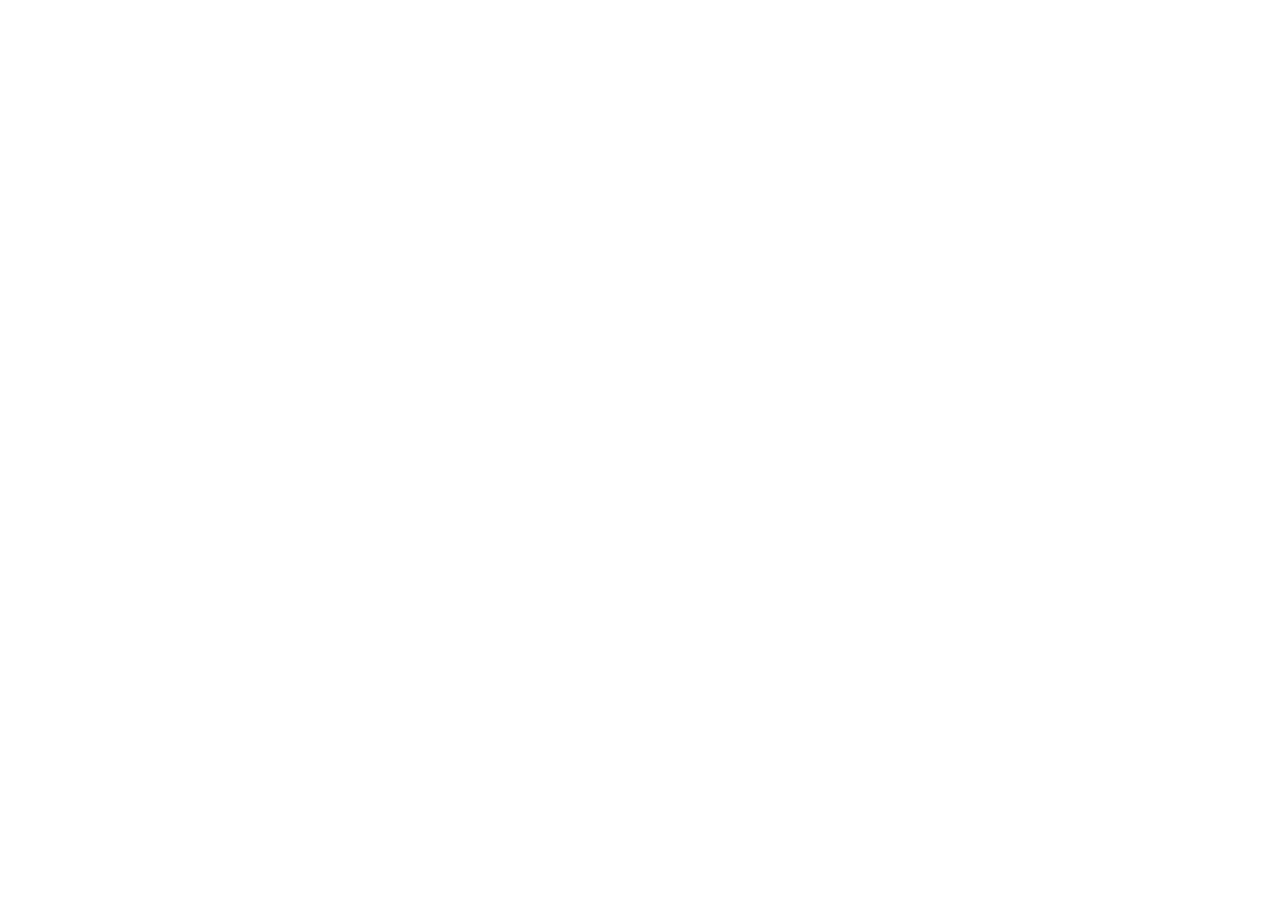
==== index.html @ d2cda52c "Initial commit" ====
<!doctype html>
<html>
    <head>
        <title>Website</title>
        <link rel="stylesheet" href="style.css" />
        <meta
            charset="utf-8"
            name="viewport"
            content="width=device-width, initial-scale=1.0"
        />
    </head>
    <body>
        <div id="content">
            <!--Website goes here-->
            <script src="script.js"></script>
        </div>
    </body>
</html>
---- style.css ----
#content {
    max-width: 50em;
}
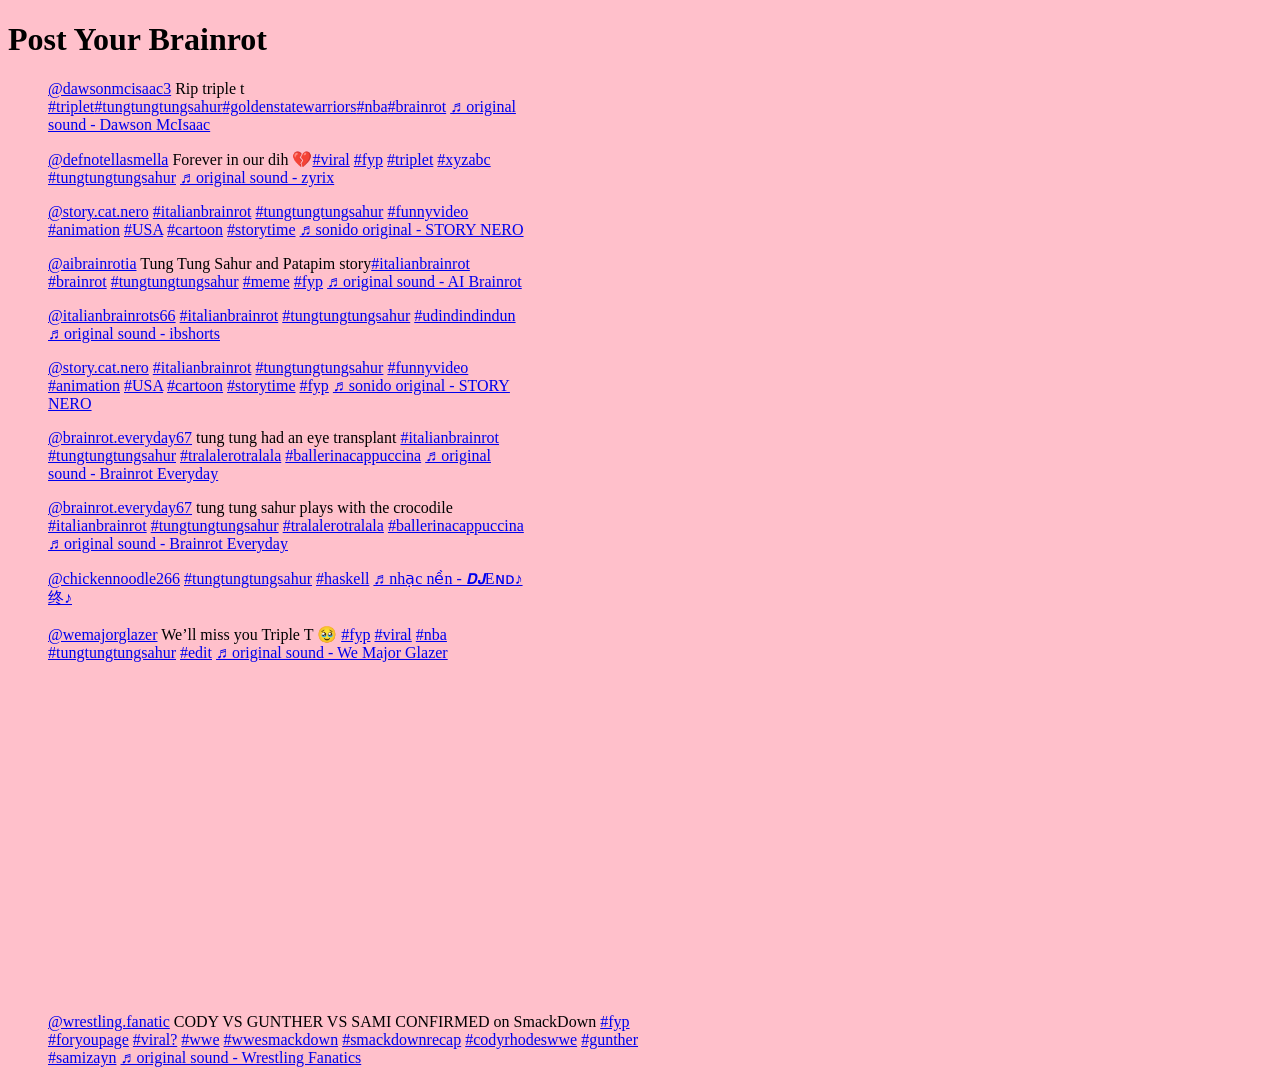
==== commit d3bda725: "tung tung" ====
--- a/index.html
+++ b/index.html
@@ -1,18 +1,201 @@
 <!doctype html>
 <html>
-    <head>
-        <title>Website</title>
-        <link rel="stylesheet" href="style.css" />
-        <meta
-            charset="utf-8"
-            name="viewport"
-            content="width=device-width, initial-scale=1.0"
-        />
-    </head>
-    <body>
-        <div id="content">
-            <!--Website goes here-->
-            <script src="script.js"></script>
-        </div>
-    </body>
-</html>
+
+<head>
+    <title>Website</title>
+    <link rel="stylesheet" href="style.css" />
+    <meta charset="utf-8" name="viewport" content="width=device-width, initial-scale=1.0" />
+</head>
+
+<body>
+    <h1>Post Your Brainrot</h1>
+
+    <div id="content">
+        <!--Website goes here-->
+        <blockquote class="tiktok-embed" cite="https://www.tiktok.com/@dawsonmcisaac3/video/7630919475281415431"
+            data-video-id="7630919475281415431" style="max-width: 60%;min-width: 325px;">
+            <section> <a target="_blank" title="@dawsonmcisaac3"
+                    href="https://www.tiktok.com/@dawsonmcisaac3?refer=embed">@dawsonmcisaac3</a> Rip triple t <a
+                    title="triplet" target="_blank" href="https://www.tiktok.com/tag/triplet?refer=embed">#triplet</a><a
+                    title="tungtungtungsahur" target="_blank"
+                    href="https://www.tiktok.com/tag/tungtungtungsahur?refer=embed">#tungtungtungsahur</a><a
+                    title="goldenstatewarriors" target="_blank"
+                    href="https://www.tiktok.com/tag/goldenstatewarriors?refer=embed">#goldenstatewarriors</a><a
+                    title="nba" target="_blank" href="https://www.tiktok.com/tag/nba?refer=embed">#nba</a><a
+                    title="brainrot" target="_blank"
+                    href="https://www.tiktok.com/tag/brainrot?refer=embed">#brainrot</a> <a target="_blank"
+                    title="♬ original sound - Dawson McIsaac"
+                    href="https://www.tiktok.com/music/original-sound-7630919537152789266?refer=embed">♬ original sound
+                    - Dawson McIsaac</a> </section>
+        </blockquote>
+        <script async src="https://www.tiktok.com/embed.js"></script>
+
+        <blockquote class="tiktok-embed" cite="https://www.tiktok.com/@defnotellasmella/video/7630937150980099350"
+            data-video-id="7630937150980099350" style="max-width: 60%;min-width: 325px;">
+            <section> <a target="_blank" title="@defnotellasmella"
+                    href="https://www.tiktok.com/@defnotellasmella?refer=embed">@defnotellasmella</a> Forever in our dih
+                💔<a title="viral" target="_blank" href="https://www.tiktok.com/tag/viral?refer=embed">#viral</a> <a
+                    title="fyp" target="_blank" href="https://www.tiktok.com/tag/fyp?refer=embed">#fyp</a> <a
+                    title="triplet" target="_blank" href="https://www.tiktok.com/tag/triplet?refer=embed">#triplet</a>
+                <a title="xyzabc" target="_blank" href="https://www.tiktok.com/tag/xyzabc?refer=embed">#xyzabc</a> <a
+                    title="tungtungtungsahur" target="_blank"
+                    href="https://www.tiktok.com/tag/tungtungtungsahur?refer=embed">#tungtungtungsahur</a> <a
+                    target="_blank" title="♬ original sound - zyrix"
+                    href="https://www.tiktok.com/music/original-sound-7627660833958415135?refer=embed">♬ original sound
+                    - zyrix</a> </section>
+        </blockquote>
+        <script async src="https://www.tiktok.com/embed.js"></script>
+
+        <blockquote class="tiktok-embed" cite="https://www.tiktok.com/@story.cat.nero/video/7624636227584544022"
+            data-video-id="7624636227584544022" style="max-width: 60%;min-width: 325px;">
+            <section> <a target="_blank" title="@story.cat.nero"
+                    href="https://www.tiktok.com/@story.cat.nero?refer=embed">@story.cat.nero</a> <a
+                    title="italianbrainrot" target="_blank"
+                    href="https://www.tiktok.com/tag/italianbrainrot?refer=embed">#italianbrainrot</a> <a
+                    title="tungtungtungsahur" target="_blank"
+                    href="https://www.tiktok.com/tag/tungtungtungsahur?refer=embed">#tungtungtungsahur</a> <a
+                    title="funnyvideo" target="_blank"
+                    href="https://www.tiktok.com/tag/funnyvideo?refer=embed">#funnyvideo</a> <a title="animation"
+                    target="_blank" href="https://www.tiktok.com/tag/animation?refer=embed">#animation</a> <a
+                    title="usa" target="_blank" href="https://www.tiktok.com/tag/usa?refer=embed">#USA</a> <a
+                    title="cartoon" target="_blank" href="https://www.tiktok.com/tag/cartoon?refer=embed">#cartoon</a>
+                <a title="storytime" target="_blank"
+                    href="https://www.tiktok.com/tag/storytime?refer=embed">#storytime</a> <a target="_blank"
+                    title="♬ sonido original  - STORY NERO"
+                    href="https://www.tiktok.com/music/sonido-original-STORY-NERO-7624636247763520258?refer=embed">♬
+                    sonido original - STORY NERO</a> </section>
+        </blockquote>
+        <script async src="https://www.tiktok.com/embed.js"></script>
+
+        <blockquote class="tiktok-embed" cite="https://www.tiktok.com/@aibrainrotia/video/7633824405549780245"
+            data-video-id="7633824405549780245" style="max-width: 60%;min-width: 325px;">
+            <section> <a target="_blank" title="@aibrainrotia"
+                    href="https://www.tiktok.com/@aibrainrotia?refer=embed">@aibrainrotia</a> Tung Tung Sahur and
+                Patapim story<a title="italianbrainrot" target="_blank"
+                    href="https://www.tiktok.com/tag/italianbrainrot?refer=embed">#italianbrainrot</a> <a
+                    title="brainrot" target="_blank"
+                    href="https://www.tiktok.com/tag/brainrot?refer=embed">#brainrot</a> <a title="tungtungtungsahur"
+                    target="_blank"
+                    href="https://www.tiktok.com/tag/tungtungtungsahur?refer=embed">#tungtungtungsahur</a> <a
+                    title="meme" target="_blank" href="https://www.tiktok.com/tag/meme?refer=embed">#meme</a> <a
+                    title="fyp" target="_blank" href="https://www.tiktok.com/tag/fyp?refer=embed">#fyp</a> <a
+                    target="_blank" title="♬ original sound  - AI Brainrot"
+                    href="https://www.tiktok.com/music/original-sound-AI-Brainrot-7633824473505942279?refer=embed">♬
+                    original sound - AI Brainrot</a> </section>
+        </blockquote>
+        <script async src="https://www.tiktok.com/embed.js"></script>
+
+        <blockquote class="tiktok-embed" cite="https://www.tiktok.com/@italianbrainrots66/video/7620902710468037901"
+            data-video-id="7620902710468037901" style="max-width: 60%;min-width: 325px;">
+            <section> <a target="_blank" title="@italianbrainrots66"
+                    href="https://www.tiktok.com/@italianbrainrots66?refer=embed">@italianbrainrots66</a> <a
+                    title="italianbrainrot" target="_blank"
+                    href="https://www.tiktok.com/tag/italianbrainrot?refer=embed">#italianbrainrot</a> <a
+                    title="tungtungtungsahur" target="_blank"
+                    href="https://www.tiktok.com/tag/tungtungtungsahur?refer=embed">#tungtungtungsahur</a> <a
+                    title="udindindindun" target="_blank"
+                    href="https://www.tiktok.com/tag/udindindindun?refer=embed">#udindindindun</a> <a target="_blank"
+                    title="♬ original sound  - ibshorts"
+                    href="https://www.tiktok.com/music/original-sound-ibshorts-7620902822246206222?refer=embed">♬
+                    original sound - ibshorts</a> </section>
+        </blockquote>
+        <script async src="https://www.tiktok.com/embed.js"></script>
+
+        <blockquote class="tiktok-embed" cite="https://www.tiktok.com/@story.cat.nero/video/7629107073925745943"
+            data-video-id="7629107073925745943" style="max-width: 60%;min-width: 325px;">
+            <section> <a target="_blank" title="@story.cat.nero"
+                    href="https://www.tiktok.com/@story.cat.nero?refer=embed">@story.cat.nero</a> <a
+                    title="italianbrainrot" target="_blank"
+                    href="https://www.tiktok.com/tag/italianbrainrot?refer=embed">#italianbrainrot</a> <a
+                    title="tungtungtungsahur" target="_blank"
+                    href="https://www.tiktok.com/tag/tungtungtungsahur?refer=embed">#tungtungtungsahur</a> <a
+                    title="funnyvideo" target="_blank"
+                    href="https://www.tiktok.com/tag/funnyvideo?refer=embed">#funnyvideo</a> <a title="animation"
+                    target="_blank" href="https://www.tiktok.com/tag/animation?refer=embed">#animation</a> <a
+                    title="usa" target="_blank" href="https://www.tiktok.com/tag/usa?refer=embed">#USA</a> <a
+                    title="cartoon" target="_blank" href="https://www.tiktok.com/tag/cartoon?refer=embed">#cartoon</a>
+                <a title="storytime" target="_blank"
+                    href="https://www.tiktok.com/tag/storytime?refer=embed">#storytime</a> <a title="fyp"
+                    target="_blank" href="https://www.tiktok.com/tag/fyp?refer=embed">#fyp</a> <a target="_blank"
+                    title="♬ sonido original  - STORY NERO"
+                    href="https://www.tiktok.com/music/sonido-original-STORY-NERO-7629107114471967510?refer=embed">♬
+                    sonido original - STORY NERO</a> </section>
+        </blockquote>
+        <script async src="https://www.tiktok.com/embed.js"></script>
+
+        <blockquote class="tiktok-embed" cite="https://www.tiktok.com/@brainrot.everyday67/video/7649611985667083533"
+            data-video-id="7649611985667083533" style="max-width: 60%;min-width: 325px;">
+            <section> <a target="_blank" title="@brainrot.everyday67"
+                    href="https://www.tiktok.com/@brainrot.everyday67?refer=embed">@brainrot.everyday67</a> tung tung
+                had an eye transplant <a title="italianbrainrot" target="_blank"
+                    href="https://www.tiktok.com/tag/italianbrainrot?refer=embed">#italianbrainrot</a> <a
+                    title="tungtungtungsahur" target="_blank"
+                    href="https://www.tiktok.com/tag/tungtungtungsahur?refer=embed">#tungtungtungsahur</a> <a
+                    title="tralalerotralala" target="_blank"
+                    href="https://www.tiktok.com/tag/tralalerotralala?refer=embed">#tralalerotralala</a> <a
+                    title="ballerinacappuccina" target="_blank"
+                    href="https://www.tiktok.com/tag/ballerinacappuccina?refer=embed">#ballerinacappuccina</a> <a
+                    target="_blank" title="♬ original sound - Brainrot Everyday"
+                    href="https://www.tiktok.com/music/original-sound-7649611993578130190?refer=embed">♬ original sound
+                    - Brainrot Everyday</a> </section>
+        </blockquote>
+        <script async src="https://www.tiktok.com/embed.js"></script>
+
+        <blockquote class="tiktok-embed" cite="https://www.tiktok.com/@brainrot.everyday67/video/7646928956167425293"
+            data-video-id="7646928956167425293" style="max-width: 60%;min-width: 325px;">
+            <section> <a target="_blank" title="@brainrot.everyday67"
+                    href="https://www.tiktok.com/@brainrot.everyday67?refer=embed">@brainrot.everyday67</a> tung tung
+                sahur plays with the crocodile <a title="italianbrainrot" target="_blank"
+                    href="https://www.tiktok.com/tag/italianbrainrot?refer=embed">#italianbrainrot</a> <a
+                    title="tungtungtungsahur" target="_blank"
+                    href="https://www.tiktok.com/tag/tungtungtungsahur?refer=embed">#tungtungtungsahur</a> <a
+                    title="tralalerotralala" target="_blank"
+                    href="https://www.tiktok.com/tag/tralalerotralala?refer=embed">#tralalerotralala</a> <a
+                    title="ballerinacappuccina" target="_blank"
+                    href="https://www.tiktok.com/tag/ballerinacappuccina?refer=embed">#ballerinacappuccina</a> <a
+                    target="_blank" title="♬ original sound - Brainrot Everyday"
+                    href="https://www.tiktok.com/music/original-sound-7646929031557171981?refer=embed">♬ original sound
+                    - Brainrot Everyday</a> </section>
+        </blockquote>
+        <script async src="https://www.tiktok.com/embed.js"></script>
+
+        <blockquote class="tiktok-embed" cite="https://www.tiktok.com/@chickennoodle266/video/7626942722703707423"
+            data-video-id="7626942722703707423" style="max-width: 60%;min-width: 325px;">
+            <section> <a target="_blank" title="@chickennoodle266"
+                    href="https://www.tiktok.com/@chickennoodle266?refer=embed">@chickennoodle266</a> <a
+                    title="tungtungtungsahur" target="_blank"
+                    href="https://www.tiktok.com/tag/tungtungtungsahur?refer=embed">#tungtungtungsahur</a> <a
+                    title="haskell" target="_blank" href="https://www.tiktok.com/tag/haskell?refer=embed">#haskell</a>
+                <a target="_blank" title="♬ nhạc nền - 𝘿𝙅Eɴᴅ♪终♪"
+                    href="https://www.tiktok.com/music/nhạc-nền-7552436112058501905?refer=embed">♬ nhạc nền -
+                    𝘿𝙅Eɴᴅ♪终♪</a> </section>
+        </blockquote>
+        <script async src="https://www.tiktok.com/embed.js"></script>
+        <blockquote class="tiktok-embed" cite="https://www.tiktok.com/@wemajorglazer/video/7609157241039539487"
+            data-video-id="7609157241039539487" style="max-width: 60%;min-width: 325px;">
+            <section> <a target="_blank" title="@wemajorglazer"
+                    href="https://www.tiktok.com/@wemajorglazer?refer=embed">@wemajorglazer</a> We’ll miss you Triple T
+                🥹 <a title="fyp" target="_blank" href="https://www.tiktok.com/tag/fyp?refer=embed">#fyp</a> <a
+                    title="viral" target="_blank" href="https://www.tiktok.com/tag/viral?refer=embed">#viral</a> <a
+                    title="nba" target="_blank" href="https://www.tiktok.com/tag/nba?refer=embed">#nba</a> <a
+                    title="tungtungtungsahur" target="_blank"
+                    href="https://www.tiktok.com/tag/tungtungtungsahur?refer=embed">#tungtungtungsahur</a> <a
+                    title="edit" target="_blank" href="https://www.tiktok.com/tag/edit?refer=embed">#edit</a> <a
+                    target="_blank" title="♬ original sound - We Major Glazer"
+                    href="https://www.tiktok.com/music/original-sound-7609162407323241246?refer=embed">♬ original sound
+                    - We Major Glazer</a> </section>
+        </blockquote>
+        <script async src="https://www.tiktok.com/embed.js"></script>
+
+        <iframe width="560" height="315" src="https://www.youtube.com/embed/9bZkp7q19f0?si=GDii-z3M8qc1lsC5"
+            title="YouTube video player" frameborder="0"
+            allow="accelerometer; autoplay; clipboard-write; encrypted-media; gyroscope; picture-in-picture; web-share"
+            referrerpolicy="strict-origin-when-cross-origin" allowfullscreen></iframe>
+
+            <blockquote class="tiktok-embed" cite="https://www.tiktok.com/@wrestling.fanatic/video/7653342241653640462" data-video-id="7653342241653640462" style="max-width: 605px;min-width: 325px;" > <section> <a target="_blank" title="@wrestling.fanatic" href="https://www.tiktok.com/@wrestling.fanatic?refer=embed">@wrestling.fanatic</a> CODY VS GUNTHER VS SAMI CONFIRMED on SmackDown <a title="fyp" target="_blank" href="https://www.tiktok.com/tag/fyp?refer=embed">#fyp</a> <a title="foryoupage" target="_blank" href="https://www.tiktok.com/tag/foryoupage?refer=embed">#foryoupage</a> <a title="viral?" target="_blank" href="https://www.tiktok.com/tag/viral%3F?refer=embed">#viral?</a> <a title="wwe" target="_blank" href="https://www.tiktok.com/tag/wwe?refer=embed">#wwe</a> <a title="wwesmackdown" target="_blank" href="https://www.tiktok.com/tag/wwesmackdown?refer=embed">#wwesmackdown</a> <a title="smackdownrecap" target="_blank" href="https://www.tiktok.com/tag/smackdownrecap?refer=embed">#smackdownrecap</a> <a title="codyrhodeswwe" target="_blank" href="https://www.tiktok.com/tag/codyrhodeswwe?refer=embed">#codyrhodeswwe</a> <a title="gunther" target="_blank" href="https://www.tiktok.com/tag/gunther?refer=embed">#gunther</a> <a title="samizayn" target="_blank" href="https://www.tiktok.com/tag/samizayn?refer=embed">#samizayn</a> <a target="_blank" title="♬ original sound  - Wrestling Fanatics" href="https://www.tiktok.com/music/original-sound-Wrestling-Fanatics-7653342453281393421?refer=embed">♬ original sound  - Wrestling Fanatics</a> </section> </blockquote> <script async src="https://www.tiktok.com/embed.js"></script>
+
+        <script src="script.js"></script>
+    </div>
+</body>
+
+</html>
--- a/style.css
+++ b/style.css
@@ -1,3 +1,14 @@
 #content {
     max-width: 50em;
 }
+html{
+   background-color: pink;
+}
+
+blockquote{
+    transition:transform 0.3s;
+}
+
+blockquote:hover{
+    transform:scale(1.1)
+}
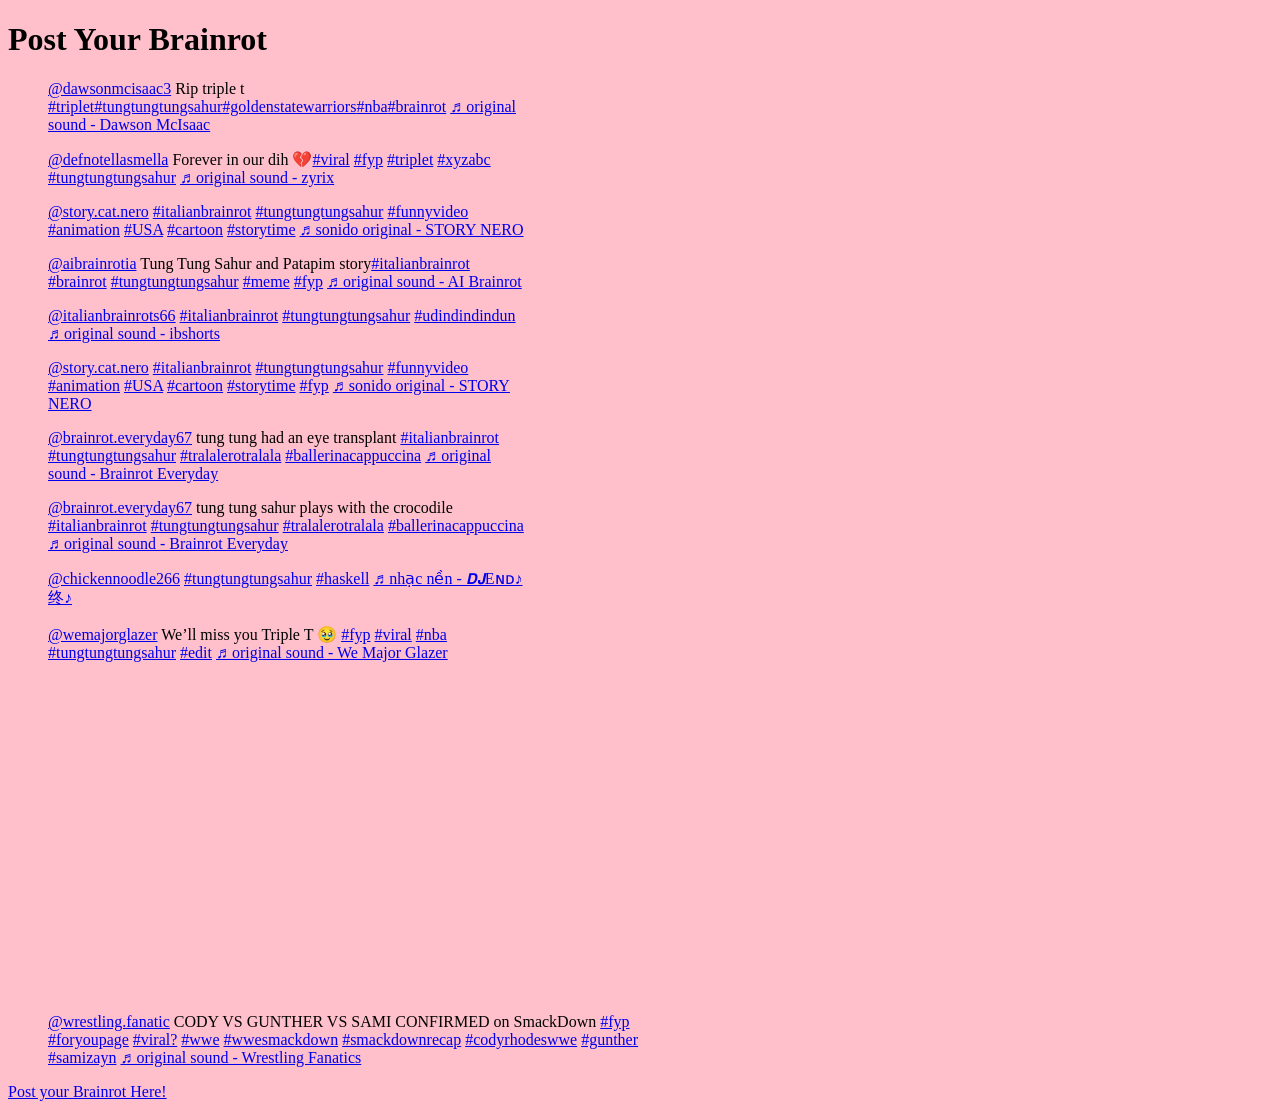
==== commit 84e0cc21: "bsod" ====
--- a/index.html
+++ b/index.html
@@ -193,6 +193,7 @@
             referrerpolicy="strict-origin-when-cross-origin" allowfullscreen></iframe>
 
             <blockquote class="tiktok-embed" cite="https://www.tiktok.com/@wrestling.fanatic/video/7653342241653640462" data-video-id="7653342241653640462" style="max-width: 605px;min-width: 325px;" > <section> <a target="_blank" title="@wrestling.fanatic" href="https://www.tiktok.com/@wrestling.fanatic?refer=embed">@wrestling.fanatic</a> CODY VS GUNTHER VS SAMI CONFIRMED on SmackDown <a title="fyp" target="_blank" href="https://www.tiktok.com/tag/fyp?refer=embed">#fyp</a> <a title="foryoupage" target="_blank" href="https://www.tiktok.com/tag/foryoupage?refer=embed">#foryoupage</a> <a title="viral?" target="_blank" href="https://www.tiktok.com/tag/viral%3F?refer=embed">#viral?</a> <a title="wwe" target="_blank" href="https://www.tiktok.com/tag/wwe?refer=embed">#wwe</a> <a title="wwesmackdown" target="_blank" href="https://www.tiktok.com/tag/wwesmackdown?refer=embed">#wwesmackdown</a> <a title="smackdownrecap" target="_blank" href="https://www.tiktok.com/tag/smackdownrecap?refer=embed">#smackdownrecap</a> <a title="codyrhodeswwe" target="_blank" href="https://www.tiktok.com/tag/codyrhodeswwe?refer=embed">#codyrhodeswwe</a> <a title="gunther" target="_blank" href="https://www.tiktok.com/tag/gunther?refer=embed">#gunther</a> <a title="samizayn" target="_blank" href="https://www.tiktok.com/tag/samizayn?refer=embed">#samizayn</a> <a target="_blank" title="♬ original sound  - Wrestling Fanatics" href="https://www.tiktok.com/music/original-sound-Wrestling-Fanatics-7653342453281393421?refer=embed">♬ original sound  - Wrestling Fanatics</a> </section> </blockquote> <script async src="https://www.tiktok.com/embed.js"></script>
+            <a href="stop.html">Post your Brainrot Here!</a>
 
         <script src="script.js"></script>
     </div>
--- a/style.css
+++ b/style.css
@@ -11,4 +11,15 @@
 
 blockquote:hover{
     transform:scale(1.1)
-}+}
+ .sup {
+            background-image: url(https://wallpapercave.com/wp/wp7769083.jpg); 
+            background-repeat: no-repeat; 
+            background-size: cover; 
+            
+           
+            background-position: center; 
+            
+       
+            background-attachment: fixed; 
+        }
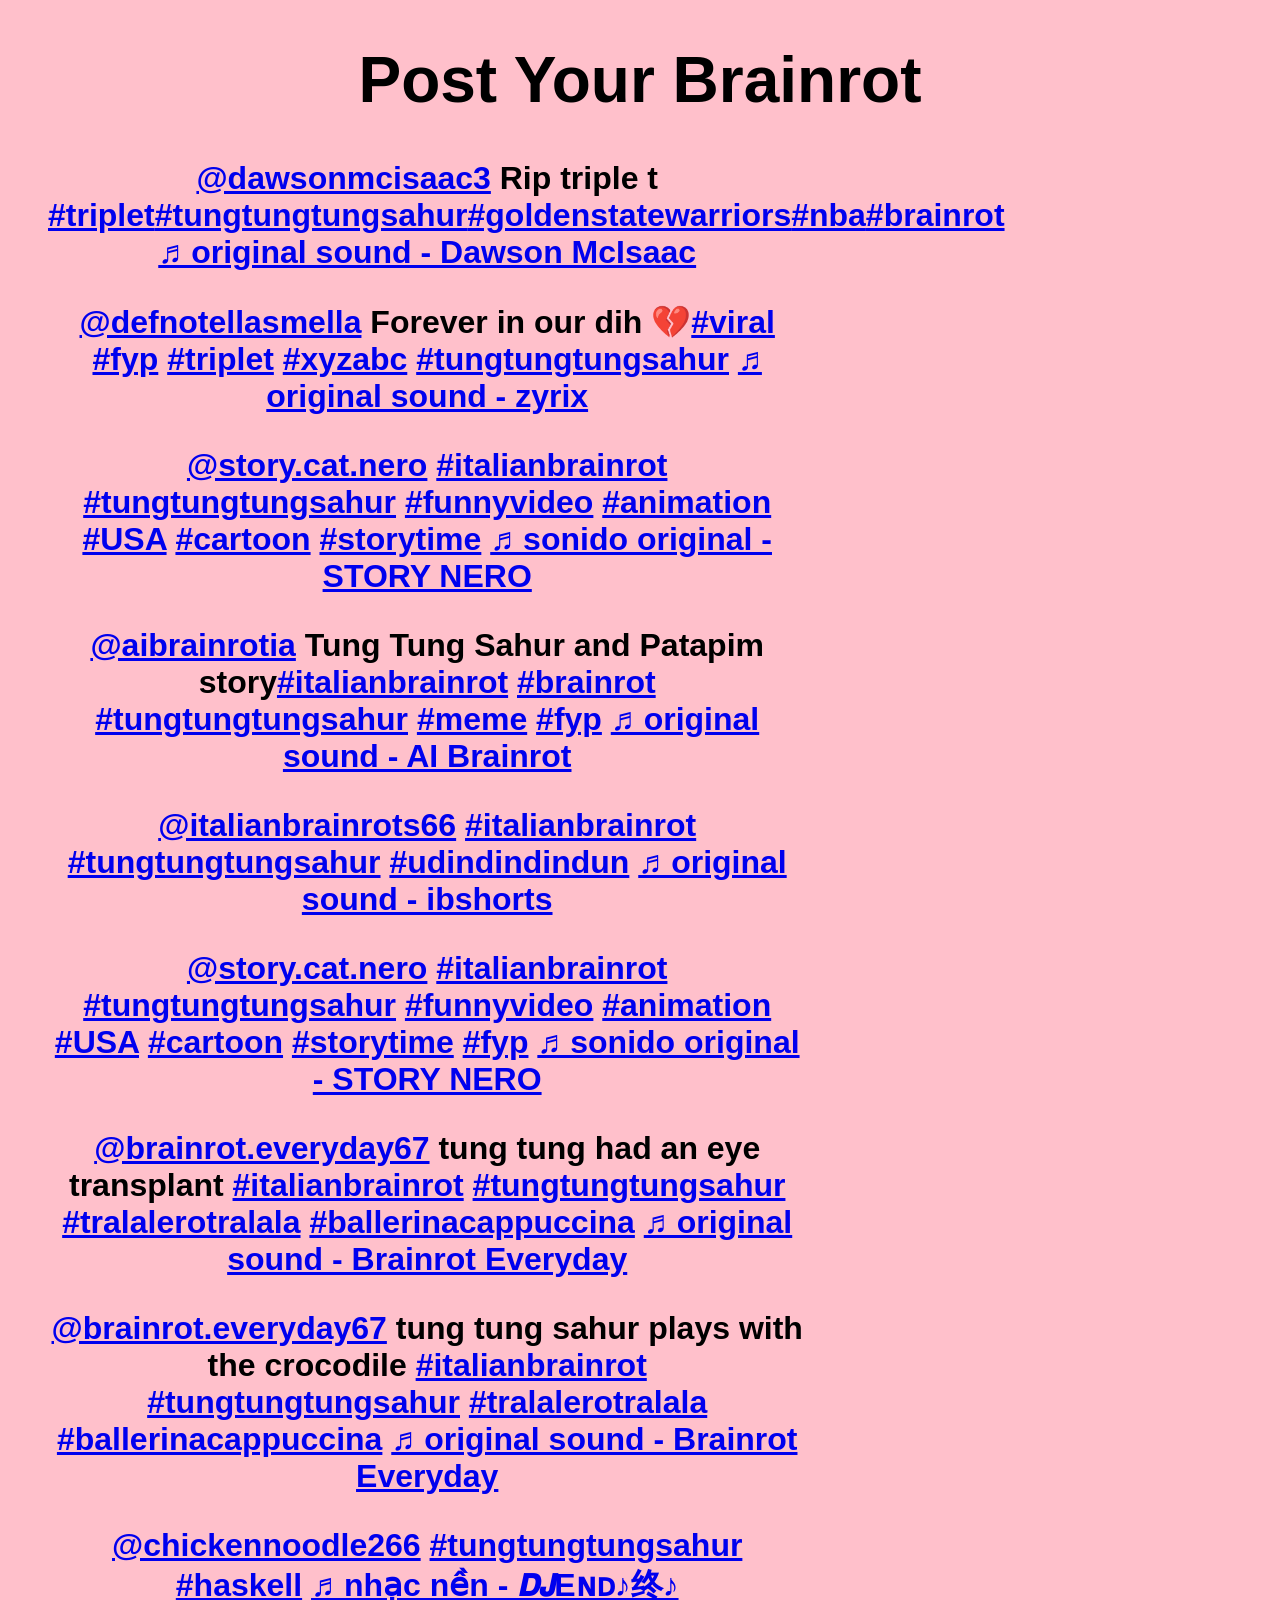
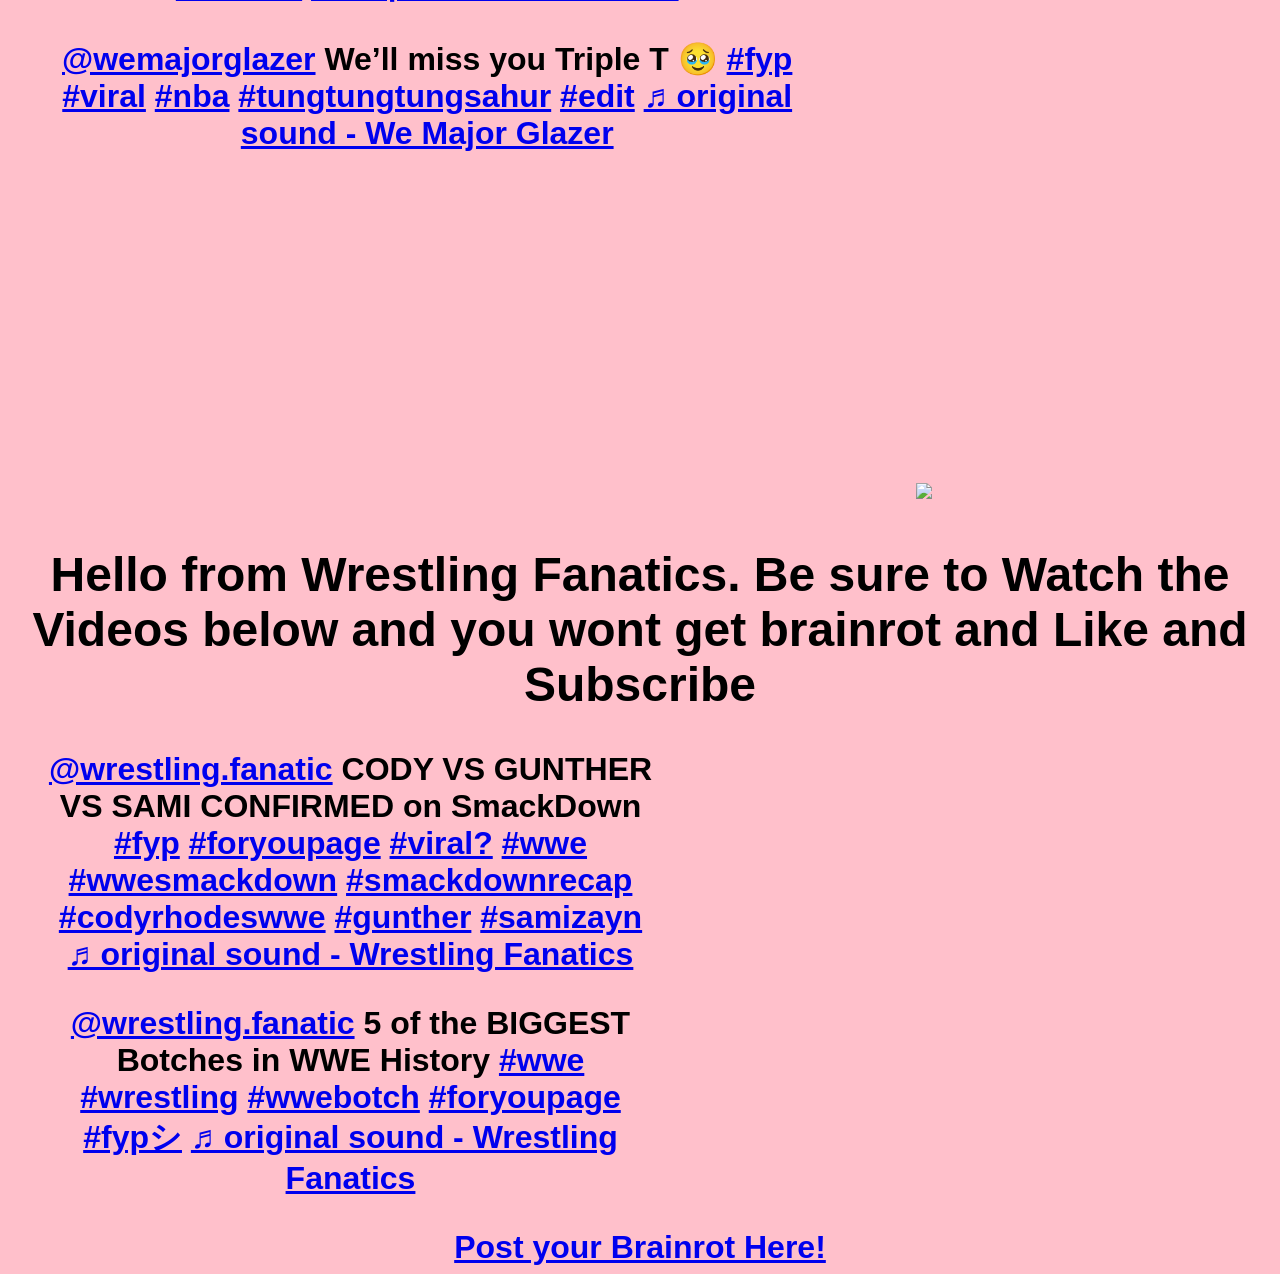
==== commit 926835d5: "WRESTLING FANATICS IS THE GOAT" ====
--- a/index.html
+++ b/index.html
@@ -191,8 +191,14 @@
             title="YouTube video player" frameborder="0"
             allow="accelerometer; autoplay; clipboard-write; encrypted-media; gyroscope; picture-in-picture; web-share"
             referrerpolicy="strict-origin-when-cross-origin" allowfullscreen></iframe>
-
+<img height="250px" src="Video 1.gif">
+<br>
+
+<h2>Hello from Wrestling Fanatics. Be sure to Watch the Videos below and you wont get brainrot and Like and Subscribe</h2>
             <blockquote class="tiktok-embed" cite="https://www.tiktok.com/@wrestling.fanatic/video/7653342241653640462" data-video-id="7653342241653640462" style="max-width: 605px;min-width: 325px;" > <section> <a target="_blank" title="@wrestling.fanatic" href="https://www.tiktok.com/@wrestling.fanatic?refer=embed">@wrestling.fanatic</a> CODY VS GUNTHER VS SAMI CONFIRMED on SmackDown <a title="fyp" target="_blank" href="https://www.tiktok.com/tag/fyp?refer=embed">#fyp</a> <a title="foryoupage" target="_blank" href="https://www.tiktok.com/tag/foryoupage?refer=embed">#foryoupage</a> <a title="viral?" target="_blank" href="https://www.tiktok.com/tag/viral%3F?refer=embed">#viral?</a> <a title="wwe" target="_blank" href="https://www.tiktok.com/tag/wwe?refer=embed">#wwe</a> <a title="wwesmackdown" target="_blank" href="https://www.tiktok.com/tag/wwesmackdown?refer=embed">#wwesmackdown</a> <a title="smackdownrecap" target="_blank" href="https://www.tiktok.com/tag/smackdownrecap?refer=embed">#smackdownrecap</a> <a title="codyrhodeswwe" target="_blank" href="https://www.tiktok.com/tag/codyrhodeswwe?refer=embed">#codyrhodeswwe</a> <a title="gunther" target="_blank" href="https://www.tiktok.com/tag/gunther?refer=embed">#gunther</a> <a title="samizayn" target="_blank" href="https://www.tiktok.com/tag/samizayn?refer=embed">#samizayn</a> <a target="_blank" title="♬ original sound  - Wrestling Fanatics" href="https://www.tiktok.com/music/original-sound-Wrestling-Fanatics-7653342453281393421?refer=embed">♬ original sound  - Wrestling Fanatics</a> </section> </blockquote> <script async src="https://www.tiktok.com/embed.js"></script>
+
+            <blockquote class="tiktok-embed" cite="https://www.tiktok.com/@wrestling.fanatic/video/7657766917310041358" data-video-id="7657766917310041358" style="max-width: 605px;min-width: 325px;" > <section> <a target="_blank" title="@wrestling.fanatic" href="https://www.tiktok.com/@wrestling.fanatic?refer=embed">@wrestling.fanatic</a> 5 of the BIGGEST Botches in WWE History <a title="wwe" target="_blank" href="https://www.tiktok.com/tag/wwe?refer=embed">#wwe</a> <a title="wrestling" target="_blank" href="https://www.tiktok.com/tag/wrestling?refer=embed">#wrestling</a> <a title="wwebotch" target="_blank" href="https://www.tiktok.com/tag/wwebotch?refer=embed">#wwebotch</a> <a title="foryoupage" target="_blank" href="https://www.tiktok.com/tag/foryoupage?refer=embed">#foryoupage</a> <a title="fypシ" target="_blank" href="https://www.tiktok.com/tag/fyp%E3%82%B7?refer=embed">#fypシ</a> <a target="_blank" title="♬ original sound - Wrestling Fanatics" href="https://www.tiktok.com/music/original-sound-7657767083186998029?refer=embed">♬ original sound - Wrestling Fanatics</a> </section> </blockquote> <script async src="https://www.tiktok.com/embed.js"></script>
+
             <a href="stop.html">Post your Brainrot Here!</a>
 
         <script src="script.js"></script>
--- a/style.css
+++ b/style.css
@@ -1,12 +1,18 @@
 #content {
-    max-width: 50em;
+    max-width: 50em; 
+    border-radius: 2em;
 }
 html{
    background-color: pink;
+   border-radius: 2em;
+   font-family: comic sans ms, Arial, Helvetica, sans-serif;
+   font-weight: bold;
+   text-align: center;
+   font-size: 2em;
 }
 
 blockquote{
-    transition:transform 0.3s;
+    transition:transform 0.3s; border-radius: 2em
 }
 
 blockquote:hover{
@@ -22,4 +28,9 @@
             
        
             background-attachment: fixed; 
-        }+
+            border-radius: 2em
+        }
+
+
+stop {background-color: darkred;}
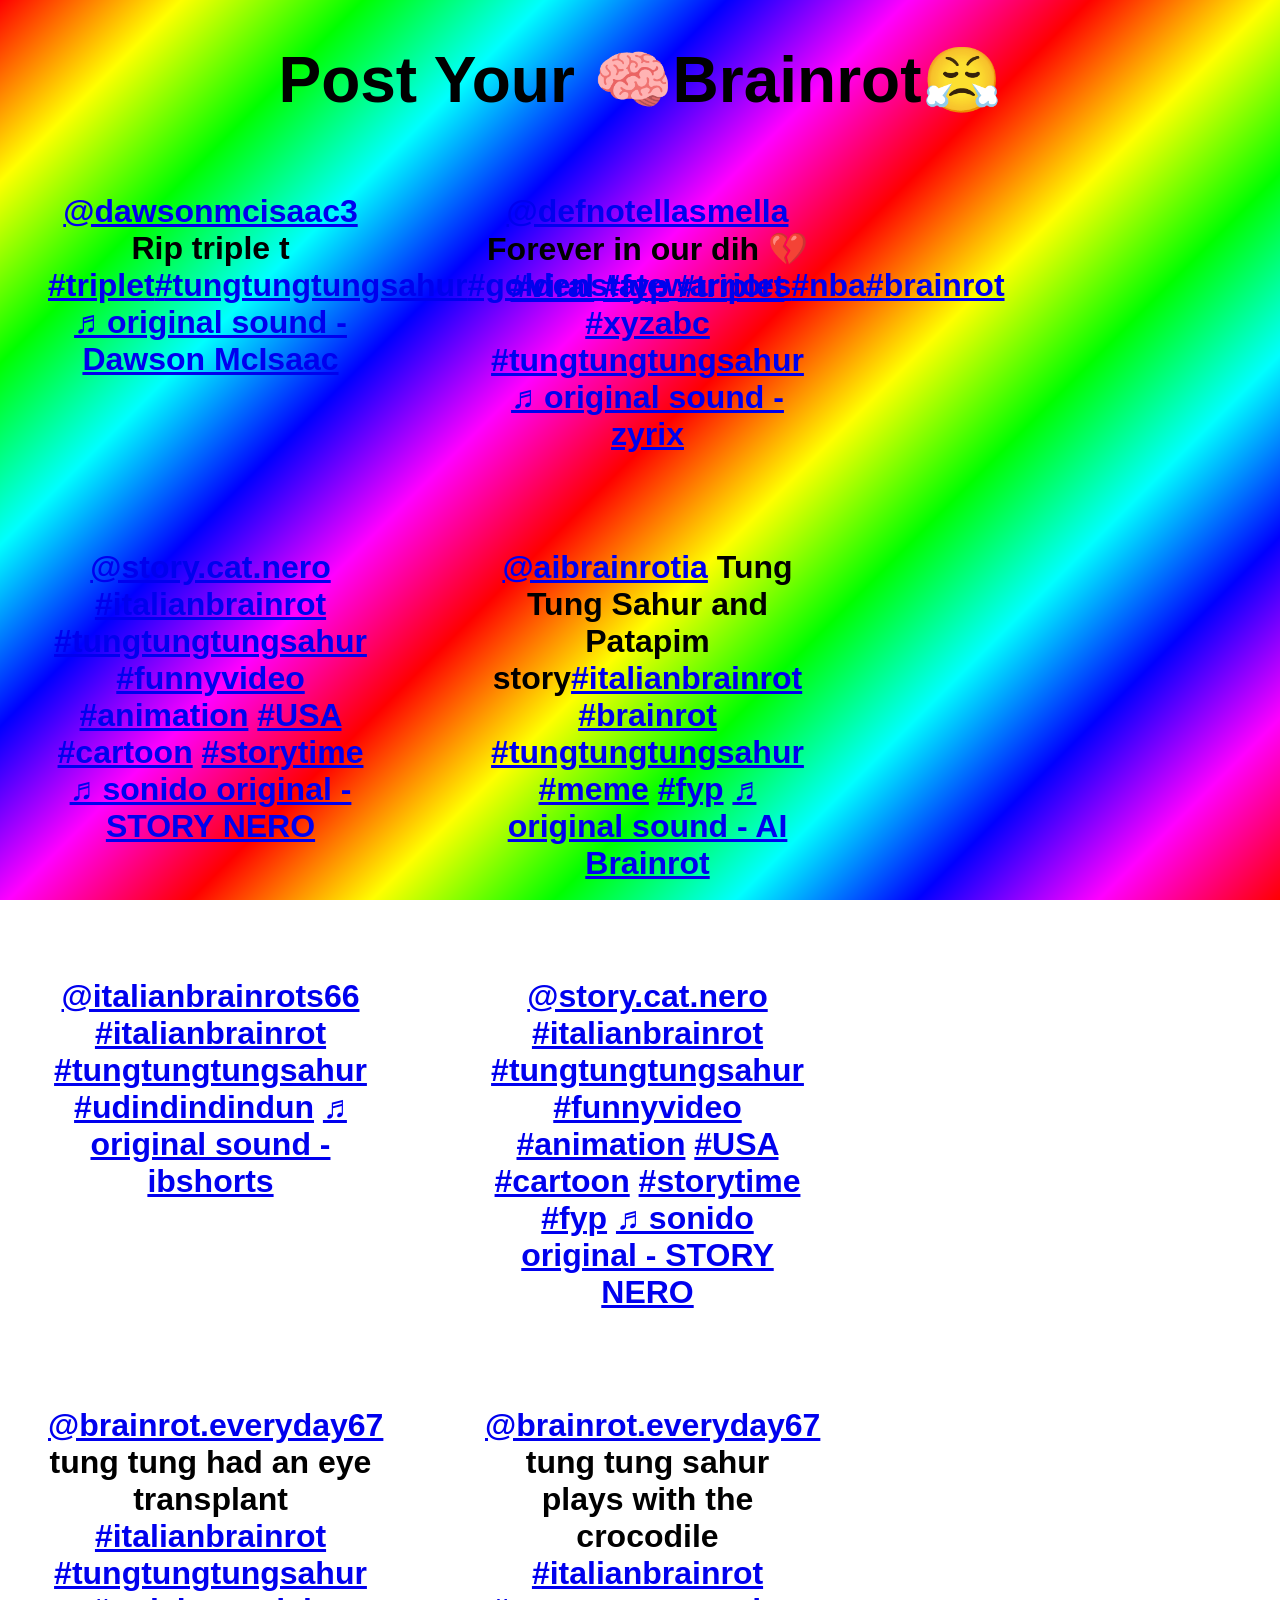
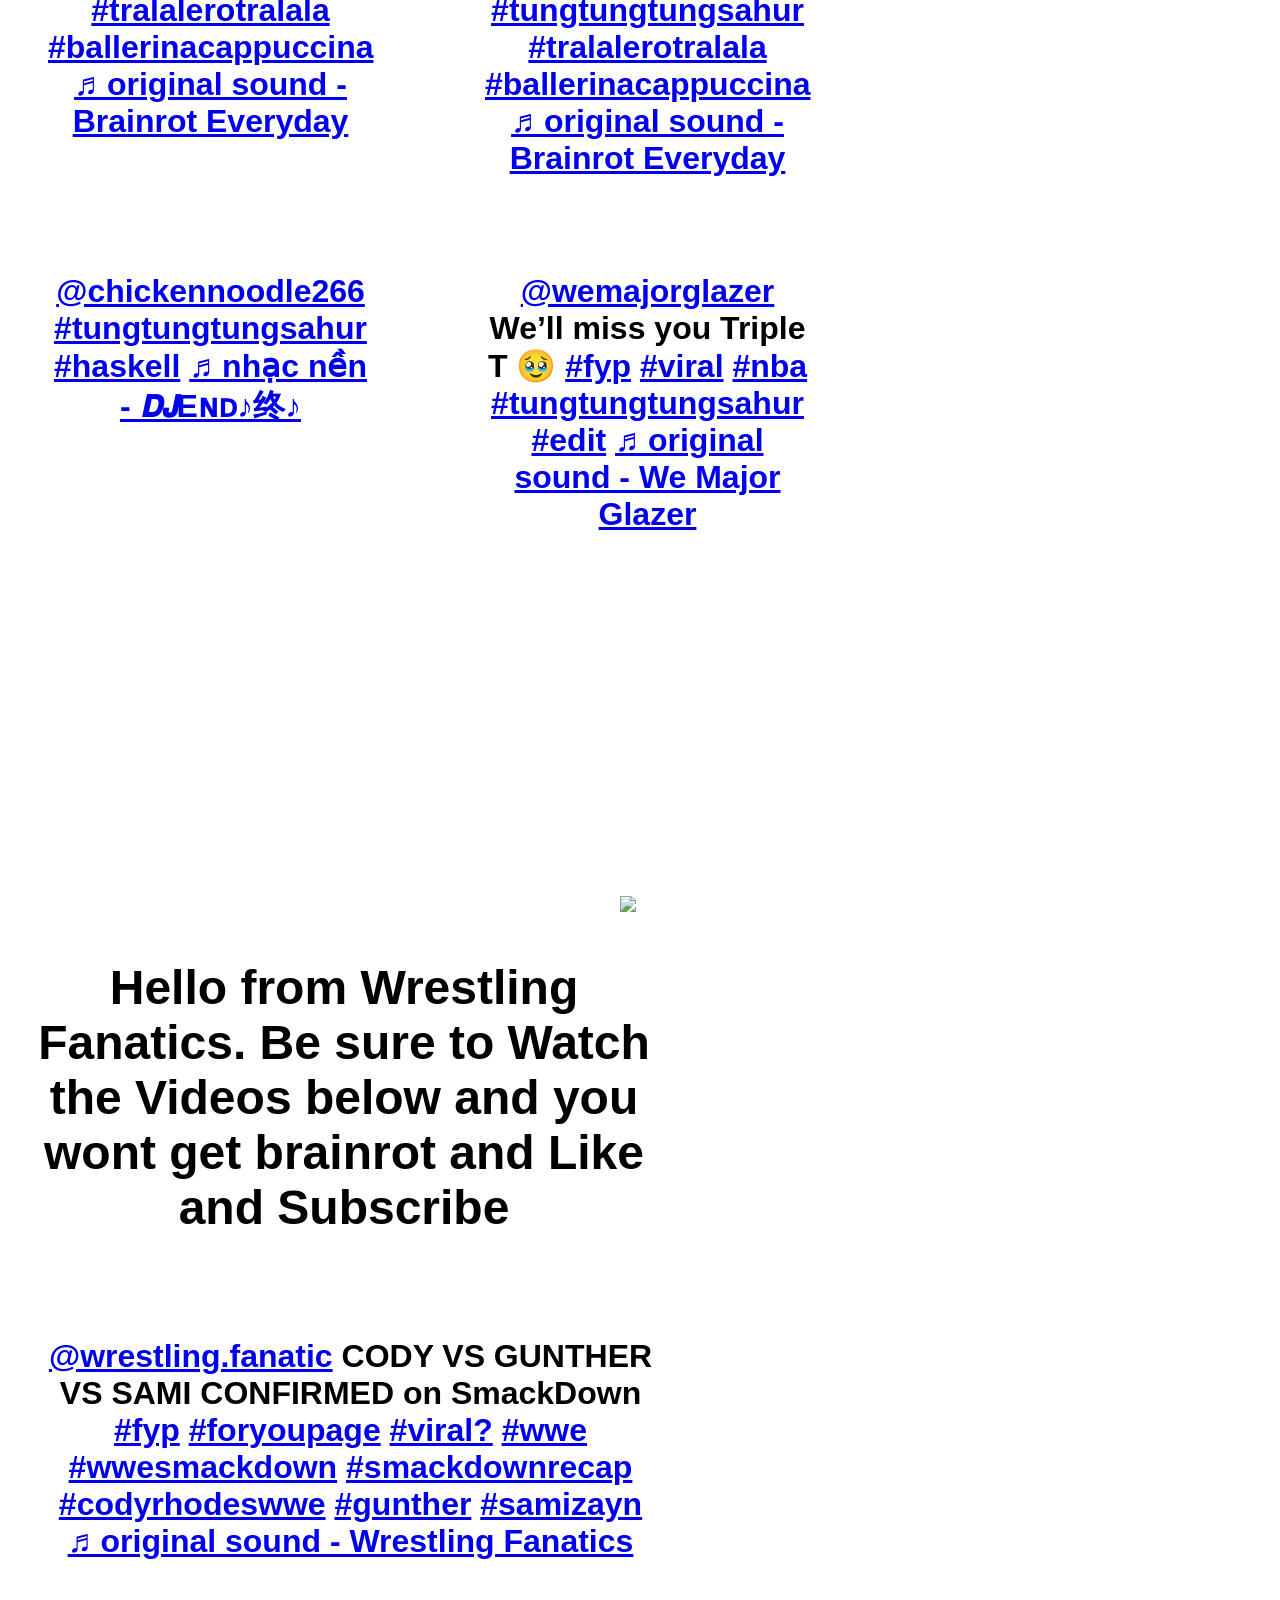
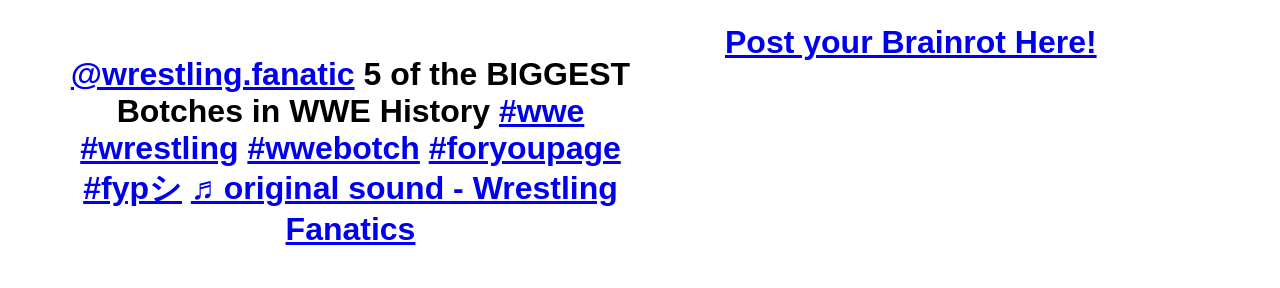
==== commit 20470375: "compact layout" ====
--- a/index.html
+++ b/index.html
@@ -1,208 +1,697 @@
 <!doctype html>
 <html>
-
-<head>
-    <title>Website</title>
-    <link rel="stylesheet" href="style.css" />
-    <meta charset="utf-8" name="viewport" content="width=device-width, initial-scale=1.0" />
-</head>
-
-<body>
-    <h1>Post Your Brainrot</h1>
-
-    <div id="content">
-        <!--Website goes here-->
-        <blockquote class="tiktok-embed" cite="https://www.tiktok.com/@dawsonmcisaac3/video/7630919475281415431"
-            data-video-id="7630919475281415431" style="max-width: 60%;min-width: 325px;">
-            <section> <a target="_blank" title="@dawsonmcisaac3"
-                    href="https://www.tiktok.com/@dawsonmcisaac3?refer=embed">@dawsonmcisaac3</a> Rip triple t <a
-                    title="triplet" target="_blank" href="https://www.tiktok.com/tag/triplet?refer=embed">#triplet</a><a
-                    title="tungtungtungsahur" target="_blank"
-                    href="https://www.tiktok.com/tag/tungtungtungsahur?refer=embed">#tungtungtungsahur</a><a
-                    title="goldenstatewarriors" target="_blank"
-                    href="https://www.tiktok.com/tag/goldenstatewarriors?refer=embed">#goldenstatewarriors</a><a
-                    title="nba" target="_blank" href="https://www.tiktok.com/tag/nba?refer=embed">#nba</a><a
-                    title="brainrot" target="_blank"
-                    href="https://www.tiktok.com/tag/brainrot?refer=embed">#brainrot</a> <a target="_blank"
-                    title="♬ original sound - Dawson McIsaac"
-                    href="https://www.tiktok.com/music/original-sound-7630919537152789266?refer=embed">♬ original sound
-                    - Dawson McIsaac</a> </section>
-        </blockquote>
-        <script async src="https://www.tiktok.com/embed.js"></script>
-
-        <blockquote class="tiktok-embed" cite="https://www.tiktok.com/@defnotellasmella/video/7630937150980099350"
-            data-video-id="7630937150980099350" style="max-width: 60%;min-width: 325px;">
-            <section> <a target="_blank" title="@defnotellasmella"
-                    href="https://www.tiktok.com/@defnotellasmella?refer=embed">@defnotellasmella</a> Forever in our dih
-                💔<a title="viral" target="_blank" href="https://www.tiktok.com/tag/viral?refer=embed">#viral</a> <a
-                    title="fyp" target="_blank" href="https://www.tiktok.com/tag/fyp?refer=embed">#fyp</a> <a
-                    title="triplet" target="_blank" href="https://www.tiktok.com/tag/triplet?refer=embed">#triplet</a>
-                <a title="xyzabc" target="_blank" href="https://www.tiktok.com/tag/xyzabc?refer=embed">#xyzabc</a> <a
-                    title="tungtungtungsahur" target="_blank"
-                    href="https://www.tiktok.com/tag/tungtungtungsahur?refer=embed">#tungtungtungsahur</a> <a
-                    target="_blank" title="♬ original sound - zyrix"
-                    href="https://www.tiktok.com/music/original-sound-7627660833958415135?refer=embed">♬ original sound
-                    - zyrix</a> </section>
-        </blockquote>
-        <script async src="https://www.tiktok.com/embed.js"></script>
-
-        <blockquote class="tiktok-embed" cite="https://www.tiktok.com/@story.cat.nero/video/7624636227584544022"
-            data-video-id="7624636227584544022" style="max-width: 60%;min-width: 325px;">
-            <section> <a target="_blank" title="@story.cat.nero"
-                    href="https://www.tiktok.com/@story.cat.nero?refer=embed">@story.cat.nero</a> <a
-                    title="italianbrainrot" target="_blank"
-                    href="https://www.tiktok.com/tag/italianbrainrot?refer=embed">#italianbrainrot</a> <a
-                    title="tungtungtungsahur" target="_blank"
-                    href="https://www.tiktok.com/tag/tungtungtungsahur?refer=embed">#tungtungtungsahur</a> <a
-                    title="funnyvideo" target="_blank"
-                    href="https://www.tiktok.com/tag/funnyvideo?refer=embed">#funnyvideo</a> <a title="animation"
-                    target="_blank" href="https://www.tiktok.com/tag/animation?refer=embed">#animation</a> <a
-                    title="usa" target="_blank" href="https://www.tiktok.com/tag/usa?refer=embed">#USA</a> <a
-                    title="cartoon" target="_blank" href="https://www.tiktok.com/tag/cartoon?refer=embed">#cartoon</a>
-                <a title="storytime" target="_blank"
-                    href="https://www.tiktok.com/tag/storytime?refer=embed">#storytime</a> <a target="_blank"
-                    title="♬ sonido original  - STORY NERO"
-                    href="https://www.tiktok.com/music/sonido-original-STORY-NERO-7624636247763520258?refer=embed">♬
-                    sonido original - STORY NERO</a> </section>
-        </blockquote>
-        <script async src="https://www.tiktok.com/embed.js"></script>
-
-        <blockquote class="tiktok-embed" cite="https://www.tiktok.com/@aibrainrotia/video/7633824405549780245"
-            data-video-id="7633824405549780245" style="max-width: 60%;min-width: 325px;">
-            <section> <a target="_blank" title="@aibrainrotia"
-                    href="https://www.tiktok.com/@aibrainrotia?refer=embed">@aibrainrotia</a> Tung Tung Sahur and
-                Patapim story<a title="italianbrainrot" target="_blank"
-                    href="https://www.tiktok.com/tag/italianbrainrot?refer=embed">#italianbrainrot</a> <a
-                    title="brainrot" target="_blank"
-                    href="https://www.tiktok.com/tag/brainrot?refer=embed">#brainrot</a> <a title="tungtungtungsahur"
-                    target="_blank"
-                    href="https://www.tiktok.com/tag/tungtungtungsahur?refer=embed">#tungtungtungsahur</a> <a
-                    title="meme" target="_blank" href="https://www.tiktok.com/tag/meme?refer=embed">#meme</a> <a
-                    title="fyp" target="_blank" href="https://www.tiktok.com/tag/fyp?refer=embed">#fyp</a> <a
-                    target="_blank" title="♬ original sound  - AI Brainrot"
-                    href="https://www.tiktok.com/music/original-sound-AI-Brainrot-7633824473505942279?refer=embed">♬
-                    original sound - AI Brainrot</a> </section>
-        </blockquote>
-        <script async src="https://www.tiktok.com/embed.js"></script>
-
-        <blockquote class="tiktok-embed" cite="https://www.tiktok.com/@italianbrainrots66/video/7620902710468037901"
-            data-video-id="7620902710468037901" style="max-width: 60%;min-width: 325px;">
-            <section> <a target="_blank" title="@italianbrainrots66"
-                    href="https://www.tiktok.com/@italianbrainrots66?refer=embed">@italianbrainrots66</a> <a
-                    title="italianbrainrot" target="_blank"
-                    href="https://www.tiktok.com/tag/italianbrainrot?refer=embed">#italianbrainrot</a> <a
-                    title="tungtungtungsahur" target="_blank"
-                    href="https://www.tiktok.com/tag/tungtungtungsahur?refer=embed">#tungtungtungsahur</a> <a
-                    title="udindindindun" target="_blank"
-                    href="https://www.tiktok.com/tag/udindindindun?refer=embed">#udindindindun</a> <a target="_blank"
-                    title="♬ original sound  - ibshorts"
-                    href="https://www.tiktok.com/music/original-sound-ibshorts-7620902822246206222?refer=embed">♬
-                    original sound - ibshorts</a> </section>
-        </blockquote>
-        <script async src="https://www.tiktok.com/embed.js"></script>
-
-        <blockquote class="tiktok-embed" cite="https://www.tiktok.com/@story.cat.nero/video/7629107073925745943"
-            data-video-id="7629107073925745943" style="max-width: 60%;min-width: 325px;">
-            <section> <a target="_blank" title="@story.cat.nero"
-                    href="https://www.tiktok.com/@story.cat.nero?refer=embed">@story.cat.nero</a> <a
-                    title="italianbrainrot" target="_blank"
-                    href="https://www.tiktok.com/tag/italianbrainrot?refer=embed">#italianbrainrot</a> <a
-                    title="tungtungtungsahur" target="_blank"
-                    href="https://www.tiktok.com/tag/tungtungtungsahur?refer=embed">#tungtungtungsahur</a> <a
-                    title="funnyvideo" target="_blank"
-                    href="https://www.tiktok.com/tag/funnyvideo?refer=embed">#funnyvideo</a> <a title="animation"
-                    target="_blank" href="https://www.tiktok.com/tag/animation?refer=embed">#animation</a> <a
-                    title="usa" target="_blank" href="https://www.tiktok.com/tag/usa?refer=embed">#USA</a> <a
-                    title="cartoon" target="_blank" href="https://www.tiktok.com/tag/cartoon?refer=embed">#cartoon</a>
-                <a title="storytime" target="_blank"
-                    href="https://www.tiktok.com/tag/storytime?refer=embed">#storytime</a> <a title="fyp"
-                    target="_blank" href="https://www.tiktok.com/tag/fyp?refer=embed">#fyp</a> <a target="_blank"
-                    title="♬ sonido original  - STORY NERO"
-                    href="https://www.tiktok.com/music/sonido-original-STORY-NERO-7629107114471967510?refer=embed">♬
-                    sonido original - STORY NERO</a> </section>
-        </blockquote>
-        <script async src="https://www.tiktok.com/embed.js"></script>
-
-        <blockquote class="tiktok-embed" cite="https://www.tiktok.com/@brainrot.everyday67/video/7649611985667083533"
-            data-video-id="7649611985667083533" style="max-width: 60%;min-width: 325px;">
-            <section> <a target="_blank" title="@brainrot.everyday67"
-                    href="https://www.tiktok.com/@brainrot.everyday67?refer=embed">@brainrot.everyday67</a> tung tung
-                had an eye transplant <a title="italianbrainrot" target="_blank"
-                    href="https://www.tiktok.com/tag/italianbrainrot?refer=embed">#italianbrainrot</a> <a
-                    title="tungtungtungsahur" target="_blank"
-                    href="https://www.tiktok.com/tag/tungtungtungsahur?refer=embed">#tungtungtungsahur</a> <a
-                    title="tralalerotralala" target="_blank"
-                    href="https://www.tiktok.com/tag/tralalerotralala?refer=embed">#tralalerotralala</a> <a
-                    title="ballerinacappuccina" target="_blank"
-                    href="https://www.tiktok.com/tag/ballerinacappuccina?refer=embed">#ballerinacappuccina</a> <a
-                    target="_blank" title="♬ original sound - Brainrot Everyday"
-                    href="https://www.tiktok.com/music/original-sound-7649611993578130190?refer=embed">♬ original sound
-                    - Brainrot Everyday</a> </section>
-        </blockquote>
-        <script async src="https://www.tiktok.com/embed.js"></script>
-
-        <blockquote class="tiktok-embed" cite="https://www.tiktok.com/@brainrot.everyday67/video/7646928956167425293"
-            data-video-id="7646928956167425293" style="max-width: 60%;min-width: 325px;">
-            <section> <a target="_blank" title="@brainrot.everyday67"
-                    href="https://www.tiktok.com/@brainrot.everyday67?refer=embed">@brainrot.everyday67</a> tung tung
-                sahur plays with the crocodile <a title="italianbrainrot" target="_blank"
-                    href="https://www.tiktok.com/tag/italianbrainrot?refer=embed">#italianbrainrot</a> <a
-                    title="tungtungtungsahur" target="_blank"
-                    href="https://www.tiktok.com/tag/tungtungtungsahur?refer=embed">#tungtungtungsahur</a> <a
-                    title="tralalerotralala" target="_blank"
-                    href="https://www.tiktok.com/tag/tralalerotralala?refer=embed">#tralalerotralala</a> <a
-                    title="ballerinacappuccina" target="_blank"
-                    href="https://www.tiktok.com/tag/ballerinacappuccina?refer=embed">#ballerinacappuccina</a> <a
-                    target="_blank" title="♬ original sound - Brainrot Everyday"
-                    href="https://www.tiktok.com/music/original-sound-7646929031557171981?refer=embed">♬ original sound
-                    - Brainrot Everyday</a> </section>
-        </blockquote>
-        <script async src="https://www.tiktok.com/embed.js"></script>
-
-        <blockquote class="tiktok-embed" cite="https://www.tiktok.com/@chickennoodle266/video/7626942722703707423"
-            data-video-id="7626942722703707423" style="max-width: 60%;min-width: 325px;">
-            <section> <a target="_blank" title="@chickennoodle266"
-                    href="https://www.tiktok.com/@chickennoodle266?refer=embed">@chickennoodle266</a> <a
-                    title="tungtungtungsahur" target="_blank"
-                    href="https://www.tiktok.com/tag/tungtungtungsahur?refer=embed">#tungtungtungsahur</a> <a
-                    title="haskell" target="_blank" href="https://www.tiktok.com/tag/haskell?refer=embed">#haskell</a>
-                <a target="_blank" title="♬ nhạc nền - 𝘿𝙅Eɴᴅ♪终♪"
-                    href="https://www.tiktok.com/music/nhạc-nền-7552436112058501905?refer=embed">♬ nhạc nền -
-                    𝘿𝙅Eɴᴅ♪终♪</a> </section>
-        </blockquote>
-        <script async src="https://www.tiktok.com/embed.js"></script>
-        <blockquote class="tiktok-embed" cite="https://www.tiktok.com/@wemajorglazer/video/7609157241039539487"
-            data-video-id="7609157241039539487" style="max-width: 60%;min-width: 325px;">
-            <section> <a target="_blank" title="@wemajorglazer"
-                    href="https://www.tiktok.com/@wemajorglazer?refer=embed">@wemajorglazer</a> We’ll miss you Triple T
-                🥹 <a title="fyp" target="_blank" href="https://www.tiktok.com/tag/fyp?refer=embed">#fyp</a> <a
-                    title="viral" target="_blank" href="https://www.tiktok.com/tag/viral?refer=embed">#viral</a> <a
-                    title="nba" target="_blank" href="https://www.tiktok.com/tag/nba?refer=embed">#nba</a> <a
-                    title="tungtungtungsahur" target="_blank"
-                    href="https://www.tiktok.com/tag/tungtungtungsahur?refer=embed">#tungtungtungsahur</a> <a
-                    title="edit" target="_blank" href="https://www.tiktok.com/tag/edit?refer=embed">#edit</a> <a
-                    target="_blank" title="♬ original sound - We Major Glazer"
-                    href="https://www.tiktok.com/music/original-sound-7609162407323241246?refer=embed">♬ original sound
-                    - We Major Glazer</a> </section>
-        </blockquote>
-        <script async src="https://www.tiktok.com/embed.js"></script>
-
-        <iframe width="560" height="315" src="https://www.youtube.com/embed/9bZkp7q19f0?si=GDii-z3M8qc1lsC5"
-            title="YouTube video player" frameborder="0"
-            allow="accelerometer; autoplay; clipboard-write; encrypted-media; gyroscope; picture-in-picture; web-share"
-            referrerpolicy="strict-origin-when-cross-origin" allowfullscreen></iframe>
-<img height="250px" src="Video 1.gif">
-<br>
-
-<h2>Hello from Wrestling Fanatics. Be sure to Watch the Videos below and you wont get brainrot and Like and Subscribe</h2>
-            <blockquote class="tiktok-embed" cite="https://www.tiktok.com/@wrestling.fanatic/video/7653342241653640462" data-video-id="7653342241653640462" style="max-width: 605px;min-width: 325px;" > <section> <a target="_blank" title="@wrestling.fanatic" href="https://www.tiktok.com/@wrestling.fanatic?refer=embed">@wrestling.fanatic</a> CODY VS GUNTHER VS SAMI CONFIRMED on SmackDown <a title="fyp" target="_blank" href="https://www.tiktok.com/tag/fyp?refer=embed">#fyp</a> <a title="foryoupage" target="_blank" href="https://www.tiktok.com/tag/foryoupage?refer=embed">#foryoupage</a> <a title="viral?" target="_blank" href="https://www.tiktok.com/tag/viral%3F?refer=embed">#viral?</a> <a title="wwe" target="_blank" href="https://www.tiktok.com/tag/wwe?refer=embed">#wwe</a> <a title="wwesmackdown" target="_blank" href="https://www.tiktok.com/tag/wwesmackdown?refer=embed">#wwesmackdown</a> <a title="smackdownrecap" target="_blank" href="https://www.tiktok.com/tag/smackdownrecap?refer=embed">#smackdownrecap</a> <a title="codyrhodeswwe" target="_blank" href="https://www.tiktok.com/tag/codyrhodeswwe?refer=embed">#codyrhodeswwe</a> <a title="gunther" target="_blank" href="https://www.tiktok.com/tag/gunther?refer=embed">#gunther</a> <a title="samizayn" target="_blank" href="https://www.tiktok.com/tag/samizayn?refer=embed">#samizayn</a> <a target="_blank" title="♬ original sound  - Wrestling Fanatics" href="https://www.tiktok.com/music/original-sound-Wrestling-Fanatics-7653342453281393421?refer=embed">♬ original sound  - Wrestling Fanatics</a> </section> </blockquote> <script async src="https://www.tiktok.com/embed.js"></script>
-
-            <blockquote class="tiktok-embed" cite="https://www.tiktok.com/@wrestling.fanatic/video/7657766917310041358" data-video-id="7657766917310041358" style="max-width: 605px;min-width: 325px;" > <section> <a target="_blank" title="@wrestling.fanatic" href="https://www.tiktok.com/@wrestling.fanatic?refer=embed">@wrestling.fanatic</a> 5 of the BIGGEST Botches in WWE History <a title="wwe" target="_blank" href="https://www.tiktok.com/tag/wwe?refer=embed">#wwe</a> <a title="wrestling" target="_blank" href="https://www.tiktok.com/tag/wrestling?refer=embed">#wrestling</a> <a title="wwebotch" target="_blank" href="https://www.tiktok.com/tag/wwebotch?refer=embed">#wwebotch</a> <a title="foryoupage" target="_blank" href="https://www.tiktok.com/tag/foryoupage?refer=embed">#foryoupage</a> <a title="fypシ" target="_blank" href="https://www.tiktok.com/tag/fyp%E3%82%B7?refer=embed">#fypシ</a> <a target="_blank" title="♬ original sound - Wrestling Fanatics" href="https://www.tiktok.com/music/original-sound-7657767083186998029?refer=embed">♬ original sound - Wrestling Fanatics</a> </section> </blockquote> <script async src="https://www.tiktok.com/embed.js"></script>
-
-            <a href="stop.html">Post your Brainrot Here!</a>
-
+    <head>
+        <title>Brainrot Central</title>
+        <link rel="stylesheet" href="style.css" />
+        <meta
+            charset="utf-8"
+            name="viewport"
+            content="width=device-width, initial-scale=1.0"
+        />
+    </head>
+
+    <body>
+        <div id="content">
+            <h1>Post Your 🧠Brainrot😤</h1>
+            <div id="things">
+                <blockquote
+                    class="tiktok-embed"
+                    cite="https://www.tiktok.com/@dawsonmcisaac3/video/7630919475281415431"
+                    data-video-id="7630919475281415431"
+                    style="min-width: 325px"
+                >
+                    <section>
+                        <a
+                            target="_blank"
+                            title="@dawsonmcisaac3"
+                            href="https://www.tiktok.com/@dawsonmcisaac3?refer=embed"
+                            >@dawsonmcisaac3</a
+                        >
+                        Rip triple t
+                        <a
+                            title="triplet"
+                            target="_blank"
+                            href="https://www.tiktok.com/tag/triplet?refer=embed"
+                            >#triplet</a
+                        ><a
+                            title="tungtungtungsahur"
+                            target="_blank"
+                            href="https://www.tiktok.com/tag/tungtungtungsahur?refer=embed"
+                            >#tungtungtungsahur</a
+                        ><a
+                            title="goldenstatewarriors"
+                            target="_blank"
+                            href="https://www.tiktok.com/tag/goldenstatewarriors?refer=embed"
+                            >#goldenstatewarriors</a
+                        ><a
+                            title="nba"
+                            target="_blank"
+                            href="https://www.tiktok.com/tag/nba?refer=embed"
+                            >#nba</a
+                        ><a
+                            title="brainrot"
+                            target="_blank"
+                            href="https://www.tiktok.com/tag/brainrot?refer=embed"
+                            >#brainrot</a
+                        >
+                        <a
+                            target="_blank"
+                            title="♬ original sound - Dawson McIsaac"
+                            href="https://www.tiktok.com/music/original-sound-7630919537152789266?refer=embed"
+                            >♬ original sound - Dawson McIsaac</a
+                        >
+                    </section>
+                </blockquote>
+                <script async src="https://www.tiktok.com/embed.js"></script>
+
+                <blockquote
+                    class="tiktok-embed"
+                    cite="https://www.tiktok.com/@defnotellasmella/video/7630937150980099350"
+                    data-video-id="7630937150980099350"
+                    style="min-width: 325px"
+                >
+                    <section>
+                        <a
+                            target="_blank"
+                            title="@defnotellasmella"
+                            href="https://www.tiktok.com/@defnotellasmella?refer=embed"
+                            >@defnotellasmella</a
+                        >
+                        Forever in our dih 💔<a
+                            title="viral"
+                            target="_blank"
+                            href="https://www.tiktok.com/tag/viral?refer=embed"
+                            >#viral</a
+                        >
+                        <a
+                            title="fyp"
+                            target="_blank"
+                            href="https://www.tiktok.com/tag/fyp?refer=embed"
+                            >#fyp</a
+                        >
+                        <a
+                            title="triplet"
+                            target="_blank"
+                            href="https://www.tiktok.com/tag/triplet?refer=embed"
+                            >#triplet</a
+                        >
+                        <a
+                            title="xyzabc"
+                            target="_blank"
+                            href="https://www.tiktok.com/tag/xyzabc?refer=embed"
+                            >#xyzabc</a
+                        >
+                        <a
+                            title="tungtungtungsahur"
+                            target="_blank"
+                            href="https://www.tiktok.com/tag/tungtungtungsahur?refer=embed"
+                            >#tungtungtungsahur</a
+                        >
+                        <a
+                            target="_blank"
+                            title="♬ original sound - zyrix"
+                            href="https://www.tiktok.com/music/original-sound-7627660833958415135?refer=embed"
+                            >♬ original sound - zyrix</a
+                        >
+                    </section>
+                </blockquote>
+                <script async src="https://www.tiktok.com/embed.js"></script>
+
+                <blockquote
+                    class="tiktok-embed"
+                    cite="https://www.tiktok.com/@story.cat.nero/video/7624636227584544022"
+                    data-video-id="7624636227584544022"
+                    style="min-width: 325px"
+                >
+                    <section>
+                        <a
+                            target="_blank"
+                            title="@story.cat.nero"
+                            href="https://www.tiktok.com/@story.cat.nero?refer=embed"
+                            >@story.cat.nero</a
+                        >
+                        <a
+                            title="italianbrainrot"
+                            target="_blank"
+                            href="https://www.tiktok.com/tag/italianbrainrot?refer=embed"
+                            >#italianbrainrot</a
+                        >
+                        <a
+                            title="tungtungtungsahur"
+                            target="_blank"
+                            href="https://www.tiktok.com/tag/tungtungtungsahur?refer=embed"
+                            >#tungtungtungsahur</a
+                        >
+                        <a
+                            title="funnyvideo"
+                            target="_blank"
+                            href="https://www.tiktok.com/tag/funnyvideo?refer=embed"
+                            >#funnyvideo</a
+                        >
+                        <a
+                            title="animation"
+                            target="_blank"
+                            href="https://www.tiktok.com/tag/animation?refer=embed"
+                            >#animation</a
+                        >
+                        <a
+                            title="usa"
+                            target="_blank"
+                            href="https://www.tiktok.com/tag/usa?refer=embed"
+                            >#USA</a
+                        >
+                        <a
+                            title="cartoon"
+                            target="_blank"
+                            href="https://www.tiktok.com/tag/cartoon?refer=embed"
+                            >#cartoon</a
+                        >
+                        <a
+                            title="storytime"
+                            target="_blank"
+                            href="https://www.tiktok.com/tag/storytime?refer=embed"
+                            >#storytime</a
+                        >
+                        <a
+                            target="_blank"
+                            title="♬ sonido original  - STORY NERO"
+                            href="https://www.tiktok.com/music/sonido-original-STORY-NERO-7624636247763520258?refer=embed"
+                            >♬ sonido original - STORY NERO</a
+                        >
+                    </section>
+                </blockquote>
+                <script async src="https://www.tiktok.com/embed.js"></script>
+
+                <blockquote
+                    class="tiktok-embed"
+                    cite="https://www.tiktok.com/@aibrainrotia/video/7633824405549780245"
+                    data-video-id="7633824405549780245"
+                    style="min-width: 325px"
+                >
+                    <section>
+                        <a
+                            target="_blank"
+                            title="@aibrainrotia"
+                            href="https://www.tiktok.com/@aibrainrotia?refer=embed"
+                            >@aibrainrotia</a
+                        >
+                        Tung Tung Sahur and Patapim story<a
+                            title="italianbrainrot"
+                            target="_blank"
+                            href="https://www.tiktok.com/tag/italianbrainrot?refer=embed"
+                            >#italianbrainrot</a
+                        >
+                        <a
+                            title="brainrot"
+                            target="_blank"
+                            href="https://www.tiktok.com/tag/brainrot?refer=embed"
+                            >#brainrot</a
+                        >
+                        <a
+                            title="tungtungtungsahur"
+                            target="_blank"
+                            href="https://www.tiktok.com/tag/tungtungtungsahur?refer=embed"
+                            >#tungtungtungsahur</a
+                        >
+                        <a
+                            title="meme"
+                            target="_blank"
+                            href="https://www.tiktok.com/tag/meme?refer=embed"
+                            >#meme</a
+                        >
+                        <a
+                            title="fyp"
+                            target="_blank"
+                            href="https://www.tiktok.com/tag/fyp?refer=embed"
+                            >#fyp</a
+                        >
+                        <a
+                            target="_blank"
+                            title="♬ original sound  - AI Brainrot"
+                            href="https://www.tiktok.com/music/original-sound-AI-Brainrot-7633824473505942279?refer=embed"
+                            >♬ original sound - AI Brainrot</a
+                        >
+                    </section>
+                </blockquote>
+                <script async src="https://www.tiktok.com/embed.js"></script>
+
+                <blockquote
+                    class="tiktok-embed"
+                    cite="https://www.tiktok.com/@italianbrainrots66/video/7620902710468037901"
+                    data-video-id="7620902710468037901"
+                    style="min-width: 325px"
+                >
+                    <section>
+                        <a
+                            target="_blank"
+                            title="@italianbrainrots66"
+                            href="https://www.tiktok.com/@italianbrainrots66?refer=embed"
+                            >@italianbrainrots66</a
+                        >
+                        <a
+                            title="italianbrainrot"
+                            target="_blank"
+                            href="https://www.tiktok.com/tag/italianbrainrot?refer=embed"
+                            >#italianbrainrot</a
+                        >
+                        <a
+                            title="tungtungtungsahur"
+                            target="_blank"
+                            href="https://www.tiktok.com/tag/tungtungtungsahur?refer=embed"
+                            >#tungtungtungsahur</a
+                        >
+                        <a
+                            title="udindindindun"
+                            target="_blank"
+                            href="https://www.tiktok.com/tag/udindindindun?refer=embed"
+                            >#udindindindun</a
+                        >
+                        <a
+                            target="_blank"
+                            title="♬ original sound  - ibshorts"
+                            href="https://www.tiktok.com/music/original-sound-ibshorts-7620902822246206222?refer=embed"
+                            >♬ original sound - ibshorts</a
+                        >
+                    </section>
+                </blockquote>
+                <script async src="https://www.tiktok.com/embed.js"></script>
+
+                <blockquote
+                    class="tiktok-embed"
+                    cite="https://www.tiktok.com/@story.cat.nero/video/7629107073925745943"
+                    data-video-id="7629107073925745943"
+                    style="min-width: 325px"
+                >
+                    <section>
+                        <a
+                            target="_blank"
+                            title="@story.cat.nero"
+                            href="https://www.tiktok.com/@story.cat.nero?refer=embed"
+                            >@story.cat.nero</a
+                        >
+                        <a
+                            title="italianbrainrot"
+                            target="_blank"
+                            href="https://www.tiktok.com/tag/italianbrainrot?refer=embed"
+                            >#italianbrainrot</a
+                        >
+                        <a
+                            title="tungtungtungsahur"
+                            target="_blank"
+                            href="https://www.tiktok.com/tag/tungtungtungsahur?refer=embed"
+                            >#tungtungtungsahur</a
+                        >
+                        <a
+                            title="funnyvideo"
+                            target="_blank"
+                            href="https://www.tiktok.com/tag/funnyvideo?refer=embed"
+                            >#funnyvideo</a
+                        >
+                        <a
+                            title="animation"
+                            target="_blank"
+                            href="https://www.tiktok.com/tag/animation?refer=embed"
+                            >#animation</a
+                        >
+                        <a
+                            title="usa"
+                            target="_blank"
+                            href="https://www.tiktok.com/tag/usa?refer=embed"
+                            >#USA</a
+                        >
+                        <a
+                            title="cartoon"
+                            target="_blank"
+                            href="https://www.tiktok.com/tag/cartoon?refer=embed"
+                            >#cartoon</a
+                        >
+                        <a
+                            title="storytime"
+                            target="_blank"
+                            href="https://www.tiktok.com/tag/storytime?refer=embed"
+                            >#storytime</a
+                        >
+                        <a
+                            title="fyp"
+                            target="_blank"
+                            href="https://www.tiktok.com/tag/fyp?refer=embed"
+                            >#fyp</a
+                        >
+                        <a
+                            target="_blank"
+                            title="♬ sonido original  - STORY NERO"
+                            href="https://www.tiktok.com/music/sonido-original-STORY-NERO-7629107114471967510?refer=embed"
+                            >♬ sonido original - STORY NERO</a
+                        >
+                    </section>
+                </blockquote>
+                <script async src="https://www.tiktok.com/embed.js"></script>
+
+                <blockquote
+                    class="tiktok-embed"
+                    cite="https://www.tiktok.com/@brainrot.everyday67/video/7649611985667083533"
+                    data-video-id="7649611985667083533"
+                    style="min-width: 325px"
+                >
+                    <section>
+                        <a
+                            target="_blank"
+                            title="@brainrot.everyday67"
+                            href="https://www.tiktok.com/@brainrot.everyday67?refer=embed"
+                            >@brainrot.everyday67</a
+                        >
+                        tung tung had an eye transplant
+                        <a
+                            title="italianbrainrot"
+                            target="_blank"
+                            href="https://www.tiktok.com/tag/italianbrainrot?refer=embed"
+                            >#italianbrainrot</a
+                        >
+                        <a
+                            title="tungtungtungsahur"
+                            target="_blank"
+                            href="https://www.tiktok.com/tag/tungtungtungsahur?refer=embed"
+                            >#tungtungtungsahur</a
+                        >
+                        <a
+                            title="tralalerotralala"
+                            target="_blank"
+                            href="https://www.tiktok.com/tag/tralalerotralala?refer=embed"
+                            >#tralalerotralala</a
+                        >
+                        <a
+                            title="ballerinacappuccina"
+                            target="_blank"
+                            href="https://www.tiktok.com/tag/ballerinacappuccina?refer=embed"
+                            >#ballerinacappuccina</a
+                        >
+                        <a
+                            target="_blank"
+                            title="♬ original sound - Brainrot Everyday"
+                            href="https://www.tiktok.com/music/original-sound-7649611993578130190?refer=embed"
+                            >♬ original sound - Brainrot Everyday</a
+                        >
+                    </section>
+                </blockquote>
+                <script async src="https://www.tiktok.com/embed.js"></script>
+
+                <blockquote
+                    class="tiktok-embed"
+                    cite="https://www.tiktok.com/@brainrot.everyday67/video/7646928956167425293"
+                    data-video-id="7646928956167425293"
+                    style="min-width: 325px"
+                >
+                    <section>
+                        <a
+                            target="_blank"
+                            title="@brainrot.everyday67"
+                            href="https://www.tiktok.com/@brainrot.everyday67?refer=embed"
+                            >@brainrot.everyday67</a
+                        >
+                        tung tung sahur plays with the crocodile
+                        <a
+                            title="italianbrainrot"
+                            target="_blank"
+                            href="https://www.tiktok.com/tag/italianbrainrot?refer=embed"
+                            >#italianbrainrot</a
+                        >
+                        <a
+                            title="tungtungtungsahur"
+                            target="_blank"
+                            href="https://www.tiktok.com/tag/tungtungtungsahur?refer=embed"
+                            >#tungtungtungsahur</a
+                        >
+                        <a
+                            title="tralalerotralala"
+                            target="_blank"
+                            href="https://www.tiktok.com/tag/tralalerotralala?refer=embed"
+                            >#tralalerotralala</a
+                        >
+                        <a
+                            title="ballerinacappuccina"
+                            target="_blank"
+                            href="https://www.tiktok.com/tag/ballerinacappuccina?refer=embed"
+                            >#ballerinacappuccina</a
+                        >
+                        <a
+                            target="_blank"
+                            title="♬ original sound - Brainrot Everyday"
+                            href="https://www.tiktok.com/music/original-sound-7646929031557171981?refer=embed"
+                            >♬ original sound - Brainrot Everyday</a
+                        >
+                    </section>
+                </blockquote>
+                <script async src="https://www.tiktok.com/embed.js"></script>
+
+                <blockquote
+                    class="tiktok-embed"
+                    cite="https://www.tiktok.com/@chickennoodle266/video/7626942722703707423"
+                    data-video-id="7626942722703707423"
+                    style="min-width: 325px"
+                >
+                    <section>
+                        <a
+                            target="_blank"
+                            title="@chickennoodle266"
+                            href="https://www.tiktok.com/@chickennoodle266?refer=embed"
+                            >@chickennoodle266</a
+                        >
+                        <a
+                            title="tungtungtungsahur"
+                            target="_blank"
+                            href="https://www.tiktok.com/tag/tungtungtungsahur?refer=embed"
+                            >#tungtungtungsahur</a
+                        >
+                        <a
+                            title="haskell"
+                            target="_blank"
+                            href="https://www.tiktok.com/tag/haskell?refer=embed"
+                            >#haskell</a
+                        >
+                        <a
+                            target="_blank"
+                            title="♬ nhạc nền - 𝘿𝙅Eɴᴅ♪终♪"
+                            href="https://www.tiktok.com/music/nhạc-nền-7552436112058501905?refer=embed"
+                            >♬ nhạc nền - 𝘿𝙅Eɴᴅ♪终♪</a
+                        >
+                    </section>
+                </blockquote>
+                <script async src="https://www.tiktok.com/embed.js"></script>
+                <blockquote
+                    class="tiktok-embed"
+                    cite="https://www.tiktok.com/@wemajorglazer/video/7609157241039539487"
+                    data-video-id="7609157241039539487"
+                    style="min-width: 325px"
+                >
+                    <section>
+                        <a
+                            target="_blank"
+                            title="@wemajorglazer"
+                            href="https://www.tiktok.com/@wemajorglazer?refer=embed"
+                            >@wemajorglazer</a
+                        >
+                        We’ll miss you Triple T 🥹
+                        <a
+                            title="fyp"
+                            target="_blank"
+                            href="https://www.tiktok.com/tag/fyp?refer=embed"
+                            >#fyp</a
+                        >
+                        <a
+                            title="viral"
+                            target="_blank"
+                            href="https://www.tiktok.com/tag/viral?refer=embed"
+                            >#viral</a
+                        >
+                        <a
+                            title="nba"
+                            target="_blank"
+                            href="https://www.tiktok.com/tag/nba?refer=embed"
+                            >#nba</a
+                        >
+                        <a
+                            title="tungtungtungsahur"
+                            target="_blank"
+                            href="https://www.tiktok.com/tag/tungtungtungsahur?refer=embed"
+                            >#tungtungtungsahur</a
+                        >
+                        <a
+                            title="edit"
+                            target="_blank"
+                            href="https://www.tiktok.com/tag/edit?refer=embed"
+                            >#edit</a
+                        >
+                        <a
+                            target="_blank"
+                            title="♬ original sound - We Major Glazer"
+                            href="https://www.tiktok.com/music/original-sound-7609162407323241246?refer=embed"
+                            >♬ original sound - We Major Glazer</a
+                        >
+                    </section>
+                </blockquote>
+                <script async src="https://www.tiktok.com/embed.js"></script>
+                <div style="max-width: 21em">
+                    <iframe
+                        width="560"
+                        height="315"
+                        src="https://www.youtube.com/embed/9bZkp7q19f0?si=GDii-z3M8qc1lsC5"
+                        title="YouTube video player"
+                        frameborder="0"
+                        allow="
+                            accelerometer;
+                            autoplay;
+                            clipboard-write;
+                            encrypted-media;
+                            gyroscope;
+                            picture-in-picture;
+                            web-share;
+                        "
+                        referrerpolicy="strict-origin-when-cross-origin"
+                        allowfullscreen
+                    ></iframe>
+                    <img height="250px" src="Video 1.gif" />
+                    <br />
+                    <h2>
+                        Hello from Wrestling Fanatics. Be sure to Watch the
+                        Videos below and you wont get brainrot and Like and
+                        Subscribe
+                    </h2>
+                </div>
+                <blockquote
+                    class="tiktok-embed"
+                    cite="https://www.tiktok.com/@wrestling.fanatic/video/7653342241653640462"
+                    data-video-id="7653342241653640462"
+                    style="max-width: 605px; min-width: 325px"
+                >
+                    <section>
+                        <a
+                            target="_blank"
+                            title="@wrestling.fanatic"
+                            href="https://www.tiktok.com/@wrestling.fanatic?refer=embed"
+                            >@wrestling.fanatic</a
+                        >
+                        CODY VS GUNTHER VS SAMI CONFIRMED on SmackDown
+                        <a
+                            title="fyp"
+                            target="_blank"
+                            href="https://www.tiktok.com/tag/fyp?refer=embed"
+                            >#fyp</a
+                        >
+                        <a
+                            title="foryoupage"
+                            target="_blank"
+                            href="https://www.tiktok.com/tag/foryoupage?refer=embed"
+                            >#foryoupage</a
+                        >
+                        <a
+                            title="viral?"
+                            target="_blank"
+                            href="https://www.tiktok.com/tag/viral%3F?refer=embed"
+                            >#viral?</a
+                        >
+                        <a
+                            title="wwe"
+                            target="_blank"
+                            href="https://www.tiktok.com/tag/wwe?refer=embed"
+                            >#wwe</a
+                        >
+                        <a
+                            title="wwesmackdown"
+                            target="_blank"
+                            href="https://www.tiktok.com/tag/wwesmackdown?refer=embed"
+                            >#wwesmackdown</a
+                        >
+                        <a
+                            title="smackdownrecap"
+                            target="_blank"
+                            href="https://www.tiktok.com/tag/smackdownrecap?refer=embed"
+                            >#smackdownrecap</a
+                        >
+                        <a
+                            title="codyrhodeswwe"
+                            target="_blank"
+                            href="https://www.tiktok.com/tag/codyrhodeswwe?refer=embed"
+                            >#codyrhodeswwe</a
+                        >
+                        <a
+                            title="gunther"
+                            target="_blank"
+                            href="https://www.tiktok.com/tag/gunther?refer=embed"
+                            >#gunther</a
+                        >
+                        <a
+                            title="samizayn"
+                            target="_blank"
+                            href="https://www.tiktok.com/tag/samizayn?refer=embed"
+                            >#samizayn</a
+                        >
+                        <a
+                            target="_blank"
+                            title="♬ original sound  - Wrestling Fanatics"
+                            href="https://www.tiktok.com/music/original-sound-Wrestling-Fanatics-7653342453281393421?refer=embed"
+                            >♬ original sound - Wrestling Fanatics</a
+                        >
+                    </section>
+                </blockquote>
+                <script async src="https://www.tiktok.com/embed.js"></script>
+
+                <blockquote
+                    class="tiktok-embed"
+                    cite="https://www.tiktok.com/@wrestling.fanatic/video/7657766917310041358"
+                    data-video-id="7657766917310041358"
+                    style="max-width: 605px; min-width: 325px"
+                >
+                    <section>
+                        <a
+                            target="_blank"
+                            title="@wrestling.fanatic"
+                            href="https://www.tiktok.com/@wrestling.fanatic?refer=embed"
+                            >@wrestling.fanatic</a
+                        >
+                        5 of the BIGGEST Botches in WWE History
+                        <a
+                            title="wwe"
+                            target="_blank"
+                            href="https://www.tiktok.com/tag/wwe?refer=embed"
+                            >#wwe</a
+                        >
+                        <a
+                            title="wrestling"
+                            target="_blank"
+                            href="https://www.tiktok.com/tag/wrestling?refer=embed"
+                            >#wrestling</a
+                        >
+                        <a
+                            title="wwebotch"
+                            target="_blank"
+                            href="https://www.tiktok.com/tag/wwebotch?refer=embed"
+                            >#wwebotch</a
+                        >
+                        <a
+                            title="foryoupage"
+                            target="_blank"
+                            href="https://www.tiktok.com/tag/foryoupage?refer=embed"
+                            >#foryoupage</a
+                        >
+                        <a
+                            title="fypシ"
+                            target="_blank"
+                            href="https://www.tiktok.com/tag/fyp%E3%82%B7?refer=embed"
+                            >#fypシ</a
+                        >
+                        <a
+                            target="_blank"
+                            title="♬ original sound - Wrestling Fanatics"
+                            href="https://www.tiktok.com/music/original-sound-7657767083186998029?refer=embed"
+                            >♬ original sound - Wrestling Fanatics</a
+                        >
+                    </section>
+                </blockquote>
+                <script async src="https://www.tiktok.com/embed.js"></script>
+
+                <a href="stop.html">Post your Brainrot Here!</a>
+            </div>
+        </div>
         <script src="script.js"></script>
-    </div>
-</body>
-
-</html>+    </body>
+</html>
--- a/style.css
+++ b/style.css
@@ -1,36 +1,55 @@
 #content {
-    max-width: 50em; 
+    max-width: 50em;
+    margin: auto;
+}
+#things {
+    display: flex;
+    flex-direction: row;
+    flex-wrap: wrap;
+    gap: 1em;
+}
+
+html {
+    background: repeating-linear-gradient(135deg in hsl longer hue, red 0 50%);
+    background-attachment: fixed;
+    animation: hueShift 8s linear infinite;
+    border-radius: 2em;
+    font-family:
+        comic sans ms,
+        Arial,
+        Helvetica,
+        sans-serif;
+    font-weight: bold;
+    text-align: center;
+    font-size: 2em;
+}
+
+@keyframes hueShift {
+    to {
+        background-position: 100% 0;
+    }
+}
+
+blockquote {
+    transition: transform 0.3s;
+    border-radius: 2em;
+    margin-bottom: 1em;
+    max-width: 10em;
+}
+
+blockquote:hover {
+    transform: scale(1.05);
+}
+
+.sup {
+    background-image: url(https://wallpapercave.com/wp/wp7769083.jpg);
+    background-repeat: no-repeat;
+    background-size: cover;
+    background-position: center;
+    background-attachment: fixed;
     border-radius: 2em;
 }
-html{
-   background-color: pink;
-   border-radius: 2em;
-   font-family: comic sans ms, Arial, Helvetica, sans-serif;
-   font-weight: bold;
-   text-align: center;
-   font-size: 2em;
+
+stop {
+    background-color: darkred;
 }
-
-blockquote{
-    transition:transform 0.3s; border-radius: 2em
-}
-
-blockquote:hover{
-    transform:scale(1.1)
-}
- .sup {
-            background-image: url(https://wallpapercave.com/wp/wp7769083.jpg); 
-            background-repeat: no-repeat; 
-            background-size: cover; 
-            
-           
-            background-position: center; 
-            
-       
-            background-attachment: fixed; 
-
-            border-radius: 2em
-        }
-
-
-stop {background-color: darkred;}
